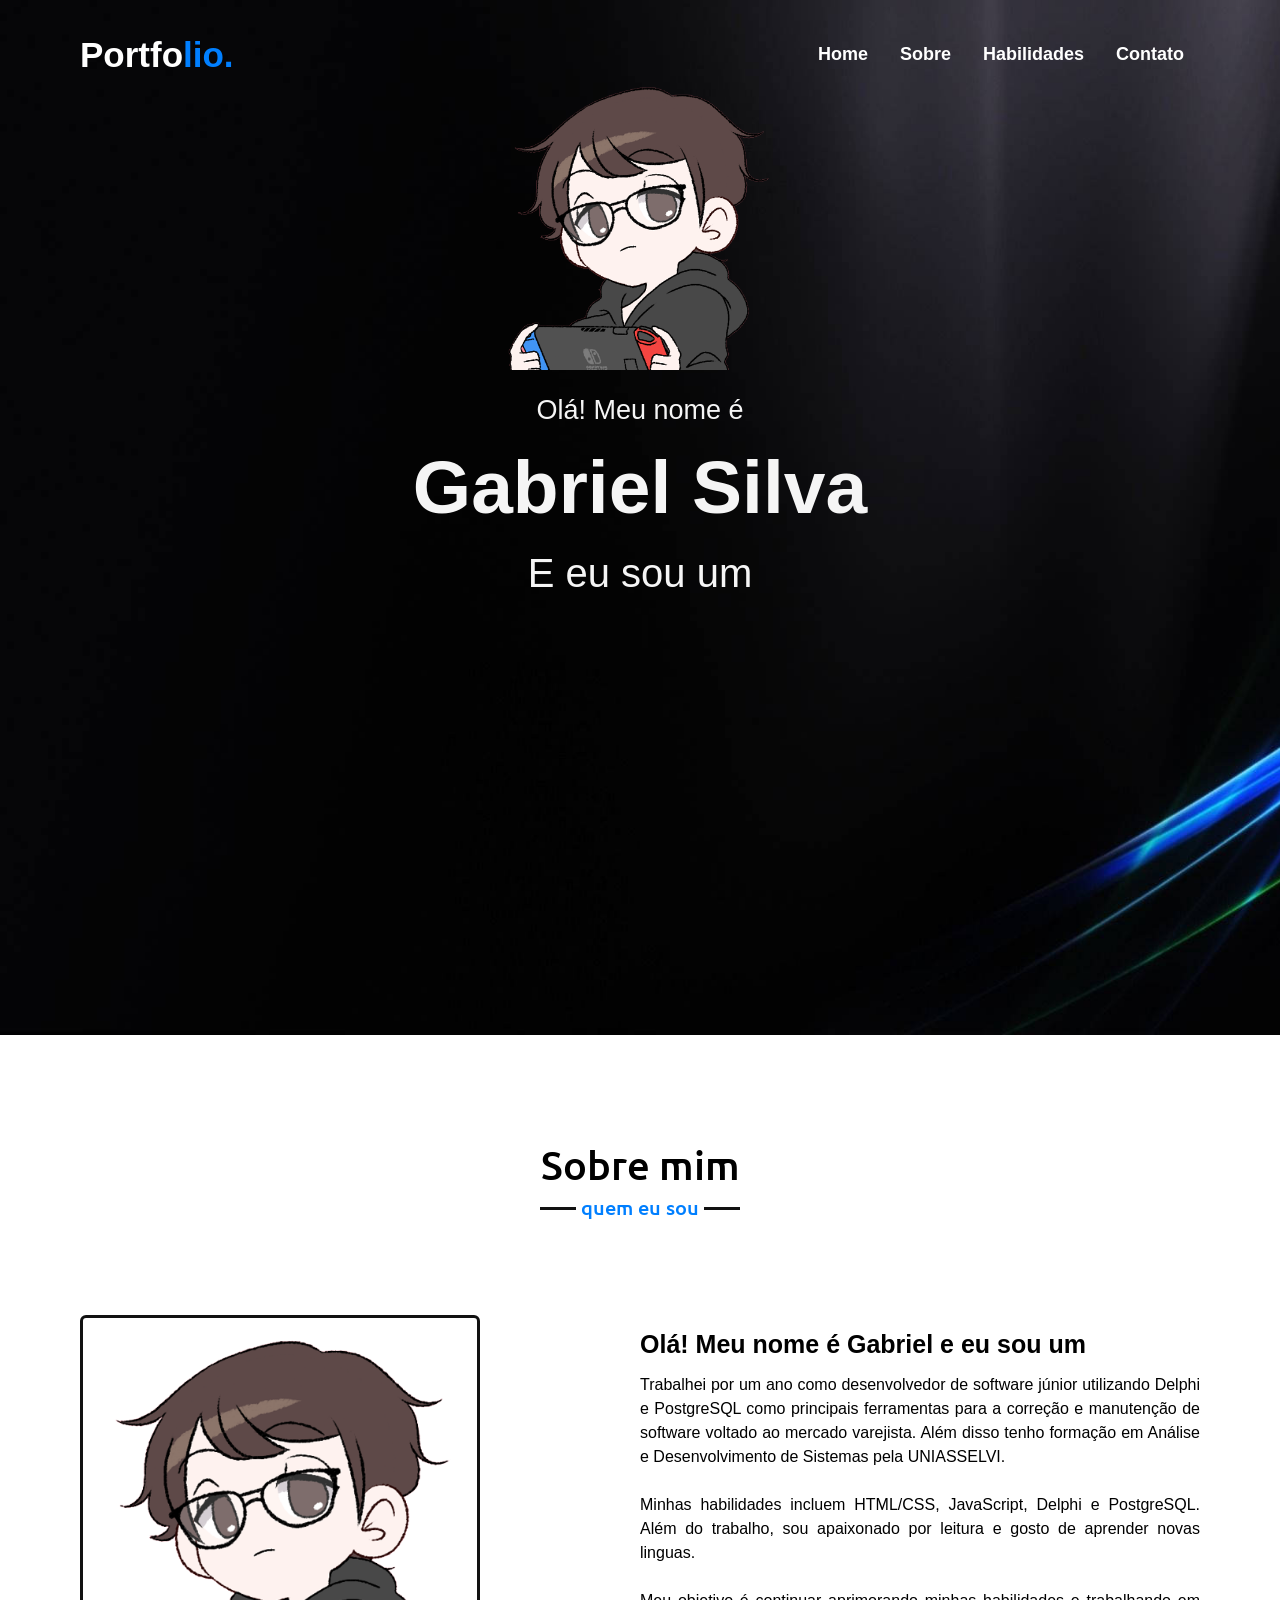
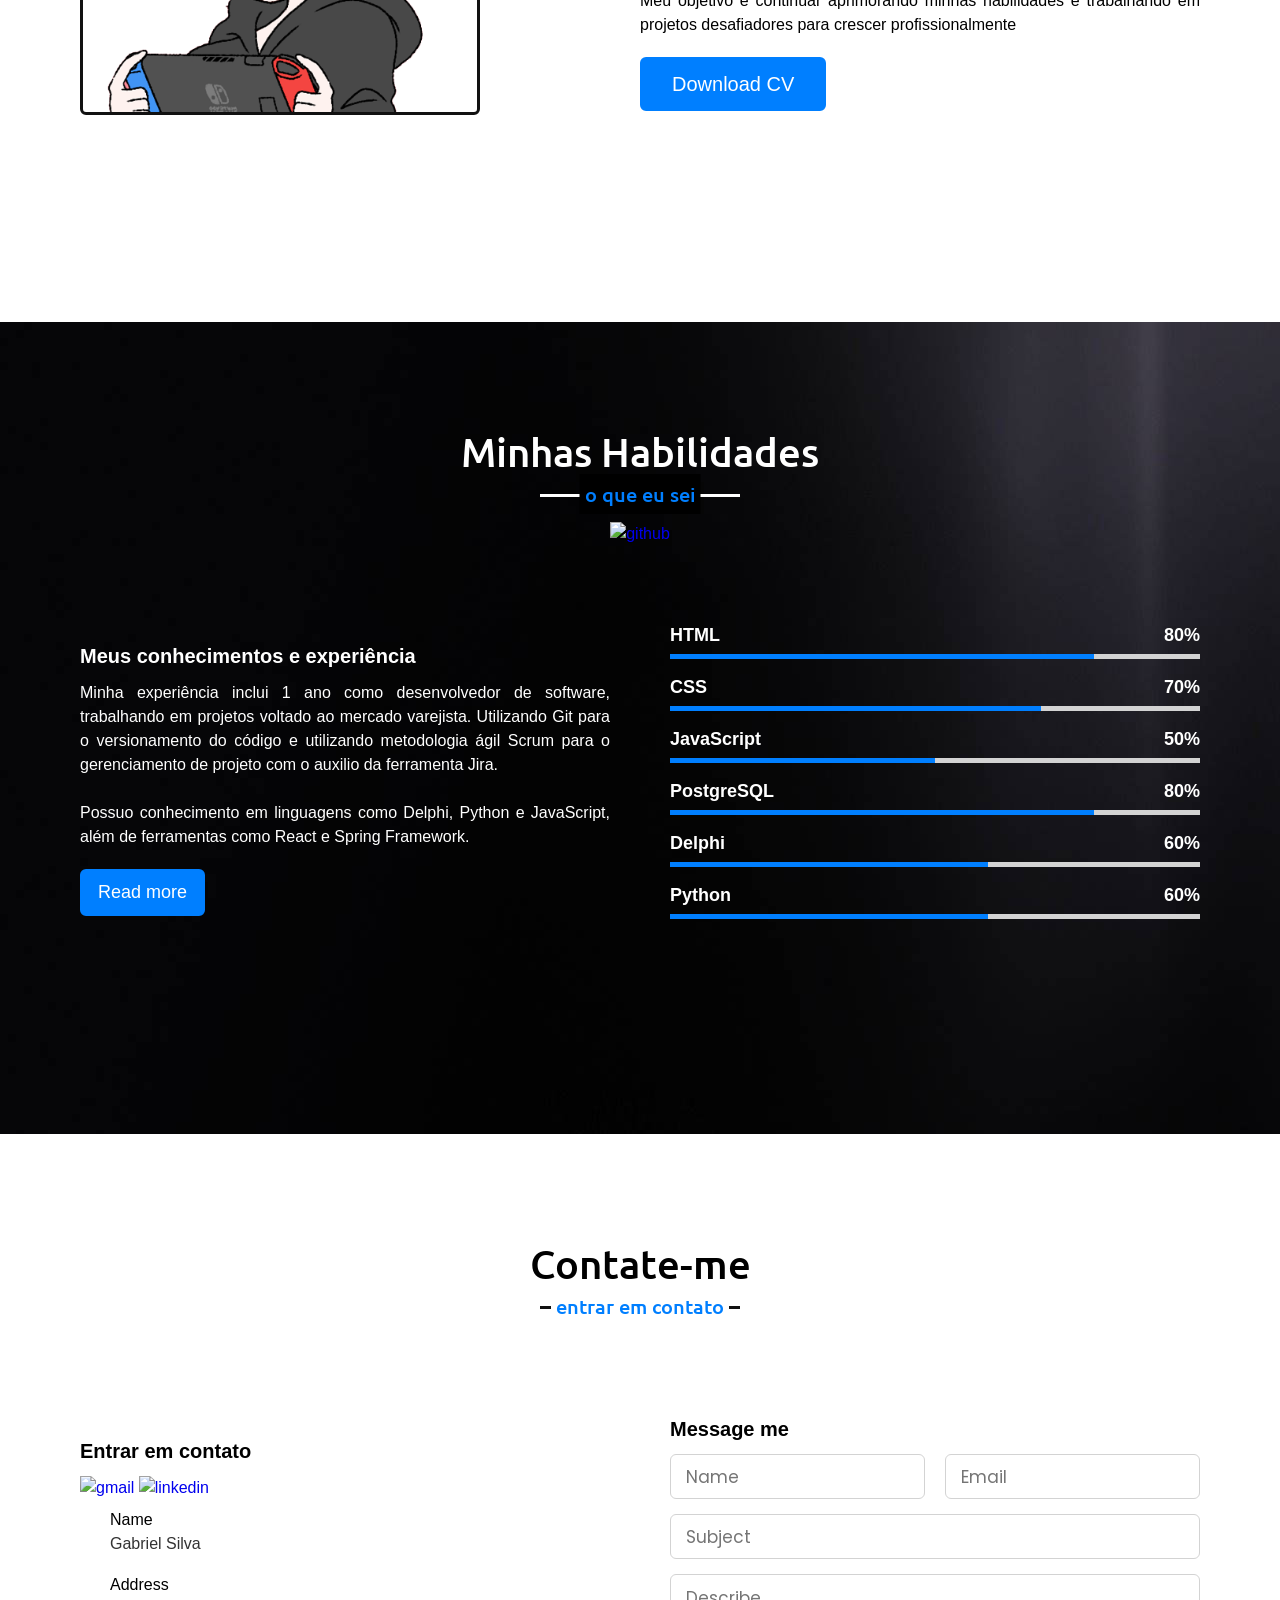
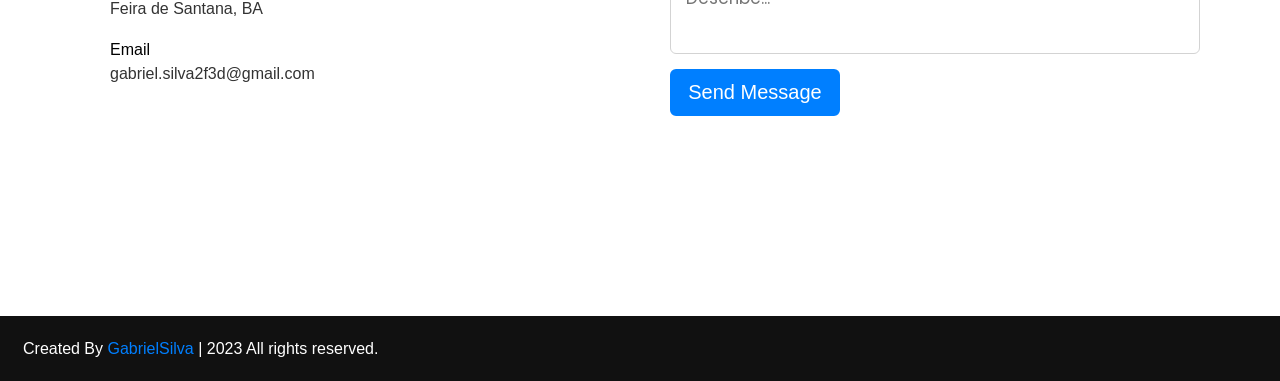
==== index.html @ e0c3a44a "Finishing Portfolio" ====
<!DOCTYPE html>
<html lang="en">
<head>
    <meta charset="UTF-8">
    <meta http-equiv="X-UA-Compatible" content="IE=edge">
    <meta name="viewport" content="width=device-width, initial-scale=1.0">
    <title>Portfolio Website</title>
    <link rel="stylesheet" href="style.css">
    <script src="https://cdnjs.cloudflare.com/ajax/libs/typed.js/2.0.12/typed.min.js"></script>
    <script src="https://kit.fontawesome.com/cf756ca57c.js"></script>
    <script src="https://code.jquery.com/jquery-3.6.3.min.js"></script>
</head>
<body>
    <div class="scroll-up-btn">
        <i class="fas fa-angle-up"></i>
    </div>
    <nav class="navbar">
        <div class="max-width">
            <div class="logo"><a href="#">Portfo<span>lio.</span></a></div>
            <ul class="menu">
                <li><a href="#home" class="menu-btn">Home</a></li>
                <li><a href="#about" class="menu-btn">Sobre</a></li>
                <li><a href="#skills" class="menu-btn">Habilidades</a></li>
                <li><a href="#contact" class="menu-btn">Contato</a></li>
            </ul>
            <div class="menu-btn">
                <i class="fas fa-bars"></i>
            </div>
        </div>
    </nav>
    <!-- Home -->
    <section class="home" id="home">
        <div class="max-width">
            <div class="avatar">
                <img src="img/avatar.png" alt="avatar">
            </div>
            <div class="home-content">
                <div class="text-1">Olá! Meu nome é </div>
                <div class="text-2">Gabriel Silva</div>
                <div class="text-3">E eu sou um <span class="typing"></span></div>
            </div>
        </div>
    </section>

    <!-- About -->
    <section class="about" id="about">
        <div class="max-width">
            <h2 class="title">Sobre mim</h2>
            <div class="about-content">
                <div class="column left">
                <img src="img/avatar.png" alt="avatar"> 
                </div>
                <div class="column right">
                    <div class="text">Olá! Meu nome é Gabriel e eu sou um <span class="typing-2"></span></div>
                    <p>
                        Trabalhei por um ano como desenvolvedor de software júnior 
                        utilizando Delphi e PostgreSQL como principais ferramentas 
                        para a correção e manutenção de software voltado ao mercado 
                        varejista. Além disso tenho formação em Análise e 
                        Desenvolvimento de Sistemas pela UNIASSELVI.
                        <br>
                        <br>
                        Minhas habilidades incluem HTML/CSS, JavaScript, Delphi e PostgreSQL. 
                        Além do trabalho, sou apaixonado por leitura e gosto de aprender 
                        novas linguas.
                        <br>
                        <br>
                        Meu objetivo é continuar aprimorando minhas habilidades e 
                        trabalhando em projetos desafiadores para crescer profissionalmente
                    </p>
                    <a href="files/Gabriel da Silva Santana Curriculo.pdf" target="_blank">Download CV</a>
                </div>
            </div>
        </div>
    </section>

    <!-- skills -->
    <section class="skills" id="skills">
        <div class="max-width">
            <h2 class="title">Minhas Habilidades</h2>
            <div class="github">
                <a href="https://github.com/GabrielSilva2y3d" target="_blank"><img src="https://img.shields.io/badge/GitHub-100000?style=for-the-badge&logo=github&logoColor=white" alt="github"></a>
            </div>
            <div class="skills-content">
                <div class="column left">
                    <div class="text">Meus conhecimentos e experiência</div>
                    <div class="excerpt">
                        <p>
                            Minha experiência inclui 1 ano como desenvolvedor de software, 
                            trabalhando em projetos voltado ao mercado varejista. 
                            Utilizando Git para o versionamento do código e utilizando 
                            metodologia ágil Scrum para o gerenciamento de projeto com 
                            o auxilio da ferramenta Jira.
                        <br>
                        <br>
                            Possuo conhecimento em linguagens como Delphi, 
                            Python e JavaScript, além de ferramentas como React e Spring Framework.
                        </p>
                        <p class="hidden">
                            <br>
                            Formei-me em Análise e Desenvolvimento de Sistemas pela UNIASSELVI e 
                            possuo certificações em Desenvolvimento Web Avançado e Python Avançado. 
                            Além disso, trabalhei em projetos pessoais relacionados a Desenvolvimento Web,
                            como a clonar interface do site Netflix utilizando HTML/CSS e JavaScript e criação
                            de alguns jogos simples como Space Invaders e Tetris também com JS.
                            <br>
                            <br>
                            Minha meta é continuar a me desenvolver em minhas habilidades 
                            técnicas e trabalhar em projetos inovadores que possam impactar 
                            positivamente a sociedade.
                        </p>
                        <a href="#" class="read-more-link">Read more</a>
                    </div>
                </div>
                <div class="column right">
                    <div class="bars">
                        <div class="info">
                            <span>HTML</span>
                            <span>80%</span>
                        </div>
                        <div class="line html"></div>
                    </div>
                    <div class="bars">
                        <div class="info">
                            <span>CSS</span>
                            <span>70%</span>
                        </div>
                        <div class="line css"></div>
                    </div>
                    <div class="bars">
                        <div class="info">
                            <span>JavaScript</span>
                            <span>50%</span>
                        </div>
                        <div class="line js"></div>
                    </div>
                    <div class="bars">
                        <div class="info">
                            <span>PostgreSQL</span>
                            <span>80%</span>
                        </div>
                        <div class="line postgresql"></div>
                    </div>
                    <div class="bars">
                        <div class="info">
                            <span>Delphi</span>
                            <span>60%</span>
                        </div>
                        <div class="line delphi"></div>
                    </div>
                    <div class="bars">
                        <div class="info">
                            <span>Python</span>
                            <span>60%</span>
                        </div>
                        <div class="line python"></div>
                    </div>
                </div>
            </div>
        </div>
    </section>
    <!-- contacts -->
    <section class="contact" id="contact">
        <div class="max-width">
            <h2 class="title">Contate-me</h2>
            <div class="contact-content">
                <div class="column left">
                    <div class="text">Entrar em contato</div>
                    <div> 
                        <a href = "mailto:gabriel.silva2f3d@gmail.com"><img src="https://img.shields.io/badge/-Gmail-%23333?style=for-the-badge&logo=gmail&logoColor=white" alt="gmail" target="_blank"></a>
                        <a href="https://www.linkedin.com/in/gabriel-silva-7187131a4" target="_blank"><img src="https://img.shields.io/badge/-LinkedIn-%230077B5?style=for-the-badge&logo=linkedin&logoColor=white" alt="linkedin" target="_blank"></a> 
                    </div>
                    <div class="icons">
                        <div class="row">
                            <i class="fas fa-user"></i>
                            <div class="info">
                                <div class="head">Name</div>
                                <div class="sub-title">Gabriel Silva</div>
                            </div>
                        </div>
                        <div class="row">
                            <i class="fas fa-map-marker-alt"></i>
                            <div class="info">
                                <div class="head">Address</div>
                                <div class="sub-title">Feira de Santana, BA</div>
                            </div>
                        </div>
                        <div class="row">
                            <i class="fas fa-envelope"></i>
                            <div class="info">
                                <div class="head">Email</div>
                                <div class="sub-title">gabriel.silva2f3d@gmail.com</div>
                            </div>
                        </div>
                    </div>
                </div>    
                <div class="column right">
                    <div class="text">Message me</div>
                    <form action="mailto:gabriel.silva2f3d@gmail.com" method="post" enctype="text/plain">
                        <div class="fields">
                            <div class="field name">
                                <input type="text" id="name" name="name" placeholder="Name" required>
                            </div>
                            <div class="field email">
                                <input type="text" id="email" name="email" placeholder="Email" required>
                            </div>
                        </div>
                        <div class="field">
                            <input type="text" id="subject" name="subject" placeholder="Subject" required>
                        </div>
                        <div class="field textarea">
                            <textarea id="message" name="message" cols="30" rows="10" placeholder="Describe..." required></textarea>
                        </div>
                        <div class="button">
                            <button type="submit">Send Message</button>
                        </div>
                    </form>
                </div>
            </div>
        </div>
    </section>
    <!-- footer -->
    <footer>
        <span>Created By <a href="#">GabrielSilva</a> | <span class="far fa-copyright"></span>2023 All rights reserved.</span>
    </footer>
    <script src="script.js"></script>
</body>
</html>
---- style.css ----
@import url('https://fonts.googleapis.com/css2?family=Poppins:wght@400;500;600;700&family=Ubuntu:wght@400;500;700&display=swap');
* {
    margin: 0;
    padding: 0;
    box-sizing: border-box;
    text-decoration: none;
    font-family: sans-serif;
}
body::-webkit-scrollbar {
    width: 0.25em;
    background-color: black;
}

.max-width {
    max-width: 1300px;
    padding: 0 80px;
    margin: auto;
}

html{
    scroll-behavior: smooth;
}

/* Navbar styling*/
.navbar {
   position: fixed;
   width: 100%;
   z-index: 999;
   padding: 30px 0;
   font-family: 'Ubuntu', sans-serif;
   transition: all 0.3s ease;
}
.navbar.sticky {
    padding: 15px 0;
    background: #111;
}
.navbar .max-width {
    display: flex;
    align-items: center;
    justify-content: space-between;
}
.navbar .menu {
    list-style-type: none; 
    margin: 0;
    padding: 0; 
    overflow: hidden; 
}
.navbar .logo a{
    font-size: 35px;
    font-weight: 600;
    color: white; 
}
.navbar .logo span {
    color: #007FFF;
    font-weight: 700;
}
.navbar li {
    float: left; 
}
.navbar .menu li a {
    display: block;
    color: white; 
    font-size: 18px;
    font-weight: 600;
    padding: 14px 16px;
    transition: color 0.3s ease;
}
.navbar .max-width li a:hover {
   color: #007FFF;
}

/* Menu btn styling */
.menu-btn {
    color: white;
    font-size: 21px;
    cursor: pointer;
    display: none;
}
.scroll-up-btn{
    position: fixed;
    height: 45px;
    width: 47px;
    background: #007FFF;
    right: 30px;
    bottom: 10px;
    text-align: center;
    line-height: 45px;
    color: #fff;
    z-index: 9999;
    font-size: 30px;
    border-radius: 6px;
    cursor: pointer;
    opacity: 0;
    pointer-events: none;
    transition: all 0.3s ease;
}
.scroll-up-btn.show{
    bottom: 30px;
    opacity: 1;
    pointer-events: auto;
}

/* general styling */
section {
    padding: 100px 0;
    line-height: 1.5;
}
section .column {
    padding: 100px 0;
}
section .title {
    position: relative;
    text-align: center;
    font-size: 40px;
    font-weight: 500;
    padding-bottom: 20px;
    font-family: 'Ubuntu', sans-serif;
}
section .title::before{
    content: "";
    position: absolute;
    bottom: 5px;
    left: 50%;
    width: 200px;
    height: 3px;
    background: #111;
    transform: translateX(-50%);
}
section .title::after{
    position: absolute;
    bottom: -12px;
    left: 50%;
    font-size: 20px;
    color: #007FFF;
    padding: 5px;
    background: #fff;
    transform: translateX(-50%);
}
.about, .skills, .contact, footer {
    font-family: 'Poppins', sans-serif;
}
.about .about-content,
.skills .skills-content,
.contact .contact-content {
    display: flex;
    flex-wrap: wrap;
    align-items: center;
    justify-content: space-between;
}

/* Home styling */
.home {
    background: url("img/background.jpg"); 
    background-size: cover;
    height: 115vh;
    padding: 50px; 
    text-align: center; 
    color: #f5f5f5
}
.home .avatar {
    display: flex;
    justify-content: center;
    height: 300px;
    margin: 20px;
}
.home .home-content .text-1 {
    font-size: 27px; 
}
.home .home-content .text-2 {
    font-size: 75px;
    font-weight: 600;
    margin-left: -3 ;
} 
.home .home-content .text-3 {
    font-size: 40px; 
    line-height: 1.5;
    color: #f5f5f5
}
.home .home-content .text-3 span {
    color: #007FFF;
    font-weight: 600;
}
.home .home-content a{
    display: inline-block;
    background: #007FFF;
    font-size: 25px;
    color: white;
    padding: 12px 36px;
    margin-top: 20px;
    border-radius: 6px;
    border: 2px solid #007FFF;
    transition: all 0.3s ease;
}
.home .home-content a:hover{
    background: none;
    color: #007FFF;
}

/* About styling */
.about .title::after{
    content: "quem eu sou";
}
.about .about-content .left {
    width: 45%;
}
.about .about-content .left img{
    height: 400px;
    width: 400px;
    object-fit: cover;
    border: #111 solid;
    border-radius: 6px;
}
.about .about-content .right {
    width: 55%;
}
.about .about-content .column {
    width: 50%;
}
.about .about-content .right .text {
    font-size: 25px;
    font-weight: 600;
    margin-bottom: 10px;
}
.about .about-content .right .text span {
    color: #007FFF;
}
.about .about-content .right p {
    text-align: justify;
}
.about .about-content .right a {
    display: inline-block;
    background: #007FFF;
    font-size: 20px;
    font-weight: 500;
    color: white;
    padding: 10px 30px;
    margin-top: 20px;
    border-radius: 6px;
    border: 2px solid #007FFF;
    transition: all 0.3s ease;
}
.about .about-content .right a:hover{
    color: #007FFF;
    background: none;
}

/* Skills Styling */
.skills{
    background: url("img/background.jpg"); 
    color: white;
}
.skills .title::before{
    background: #fff;
}
.skills .title::after{
    content: "o que eu sei";
    background: black;
}
.skills .github{
    display: flex;
    margin-top: 20px;
    padding: 0;
    width: 100%;
    height: 0;
    justify-content: center;
}
.skills .skills-content .column {
    width: calc(50% - 30px);
}
.skills .skills-content .left .excerpt .hidden {
    display: none;
}
.skills .skills-content .left .text {
    font-size: 20px;
    font-weight: 600;
    margin-bottom: 10px;
}
.skills .skills-content .left p {
    text-align: justify;
}
.skills .skills-content .left a {
    display: inline-block;
    background: #007FFF;
    font-size: 18px;
    font-weight: 500;
    color: white;
    padding: 8px 16px;
    margin-top: 20px;
    border-radius: 6px;
    border: 2px solid #007FFF;
    transition: all 0.3s ease;
}
.skills .skills-content .left a:hover{
    color: #007FFF;
    background: none;
}
.skills .skills-content .right .bars {
    margin-bottom: 15px;
}
.skills .skills-content .right .info {
    display: flex;
    margin-bottom: 5px;
    align-items: center;
    justify-content: space-between;
}
.skills .skills-content .right span {
    font-weight: 600;
    font-size: 18px;
}
.skills .skills-content .right .line {
    height: 5px;
    width: 100%;
    background: lightgray;
    position: relative;
}
.skills .skills-content .right .line::before {
    content: "";
    position: absolute;
    height: 100%;
    width: 80%;
    left: 0;
    top: 0;
    background: #007FFF;
}
.skills .skills-content .right .html::before {
    width: 80%;
}
.skills .skills-content .right .css::before {
    width: 70%;
}
.skills .skills-content .right .js::before {
    width: 50%;
}
.skills .skills-content .right .postgresql::before {
    width: 80%;
}
.skills .skills-content .right .delphi::before {
    width: 60%;
}
.skills .skills-content .right .python::before {
    width: 60%;
}

/* Contact Styling */
.contact .title::after{
    content: "entrar em contato";
}
.contact .contact-content .column{
    width: calc(50% - 30px);
}
.contact .contact-content .text{
    font-size: 20px;
    font-weight: 600;
    margin-bottom: 10px;
}
.contact .contact-content .left p{
    text-align: justify;
    margin-bottom: 15px;
}
.contact .contact-content .left .icon {
    margin: 10px 0;
}
.contact .contact-content .row{
    display: flex;
    height: 65px;
    align-items: center;
}
.contact .contact-content .row .info{
    margin-left: 30px;
}
.contact .contact-content .row i{
    font-size: 25px;
    color: #007FFF;
}
.contact .contact-content .info .head{
    font-weight: 500;
}
.contact .contact-content .info .sub-title{
    color: #333;
}
.contact .right form .fields{
    display: flex;
}
.contact .right form .field,
.contact .right form .fields .field{
    height: 45px;
    width: 100%;
    margin-bottom: 15px;
}
.contact .right form .textarea{
    height: 80px;
    width: 100%;
}
.contact .right form .name{
    margin-right: 10px;
}
.contact .right form .email{
    margin-left: 10px;
}
.contact .right form .field input,
.contact .right form .textarea textarea{
    height: 100%;
    width: 100%;
    border: 1px solid lightgrey;
    border-radius: 6px;
    outline: none;
    padding: 0 15px;
    font-size: 17px;
    font-family: 'Poppins', sans-serif;
}
.contact .right form .textarea textarea{
    resize: none;
    padding-top: 10px;
}
.contact .right form .button {
    height: 47px;
    width: 170px;
}
.contact .right form .button button {
    width: 100%;
    height: 100%;
    border: 2px solid #007FFF;
    background:#007FFF;
    color: #fff;
    font-size: 20px;
    font-weight: 500;
    border-radius: 6px;
    cursor: pointer;
    transition: all 0.3s ease;
}
.contact .right form .button button:hover{
    background: none;
    color: #007FFF;
}

/* footer styling */
footer{
    background: #111;
    padding: 20px 23px;
    color: #fff;
}
footer span a {
    color: #007FFF;
    text-decoration: none;
}
footer span a:hover{
    text-decoration: underline;
}

/* Responsive media query */
@media (max-width: 1300px) {
    .home {
        margin-left: 0px;
    }
}
@media (max-width: 1104px) {
    .about .about-content .left img {
        height: 350px;
        width: 350px;
    }
}
@media (max-width: 991px) {
    .max-width{
        padding: 0 50px;
    }
}
@media (max-width: 947px) {
    .menu-btn {
        display: block;
        z-index: 999;
    }
    .menu-btn i.active::before{
        content: "\f00d";
    }
    .navbar .menu {
        position: fixed;
        height: 100vh;
        width: 100%;
        left: -100%;
        top: 0;
        background: #111;
        text-align: center;
        padding-top: 80px;
        transition: all 0.3s ease;
    }
    .navbar .menu.active {
        left: 0;
    }
    .navbar .menu li{
        float: initial;
        display: block;
    }
    .navbar .menu li a{
        display: inline-block;
        margin: 20px 0;
        font-size: 25px; 
    }
    .home .home-content .text-2 {
        font-size: 70px;
    } 
    .home .home-content .text-3 {
        font-size: 35px; 
    }
    .home .home-content a{
        font-size: 23px;
        padding: 10px 30px;
    }
    .max-width {
        max-width: 800px;
    }
    .about .about-content .column {
        padding: 25px;
        width: 100%;
    }
    .about .about-content .left {
        display: flex;
        justify-content: center;
        margin: 0 auto ;
    }
    .about .about-content .right {
        flex: 100%;
    }
    .skills .skills-content .column,
    .contact .contact-content .column{
        padding: 25px;
        width: 100%;
    }
}
@media (max-width: 690px) {
    .max-width {
        padding: 0 23px;
    }
    .home .home-content .text-2 {
        font-size: 60px;
    } 
    .home .home-content .text-3 {
        font-size: 32px; 
    }
    .home .home-content a{
        font-size: 20px;
    }
    .skills .skills-content .column{
        width: 100%;
    }
}
@media (max-width: 500px) {
    .home .home-content .text-2 {
        font-size: 50px;
    } 
    .home .home-content .text-3 {
        font-size: 27px; 
    }
}
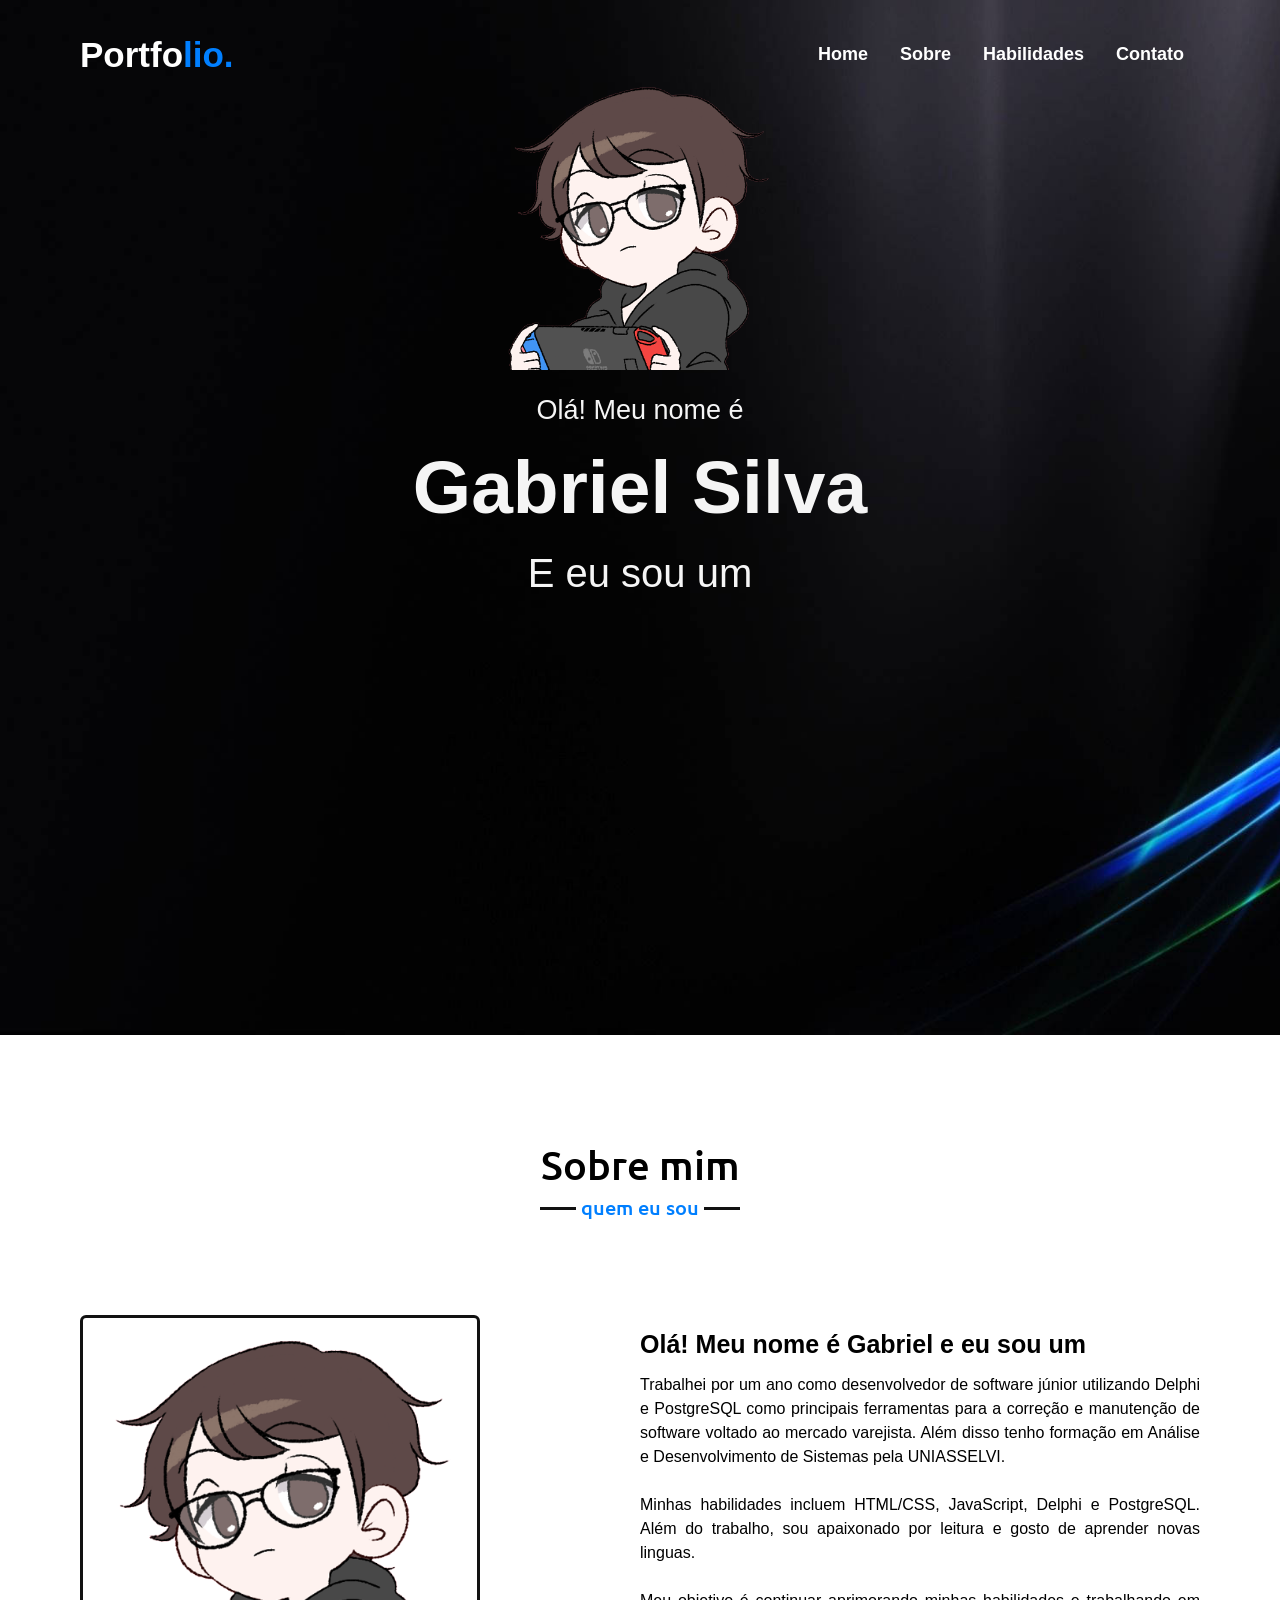
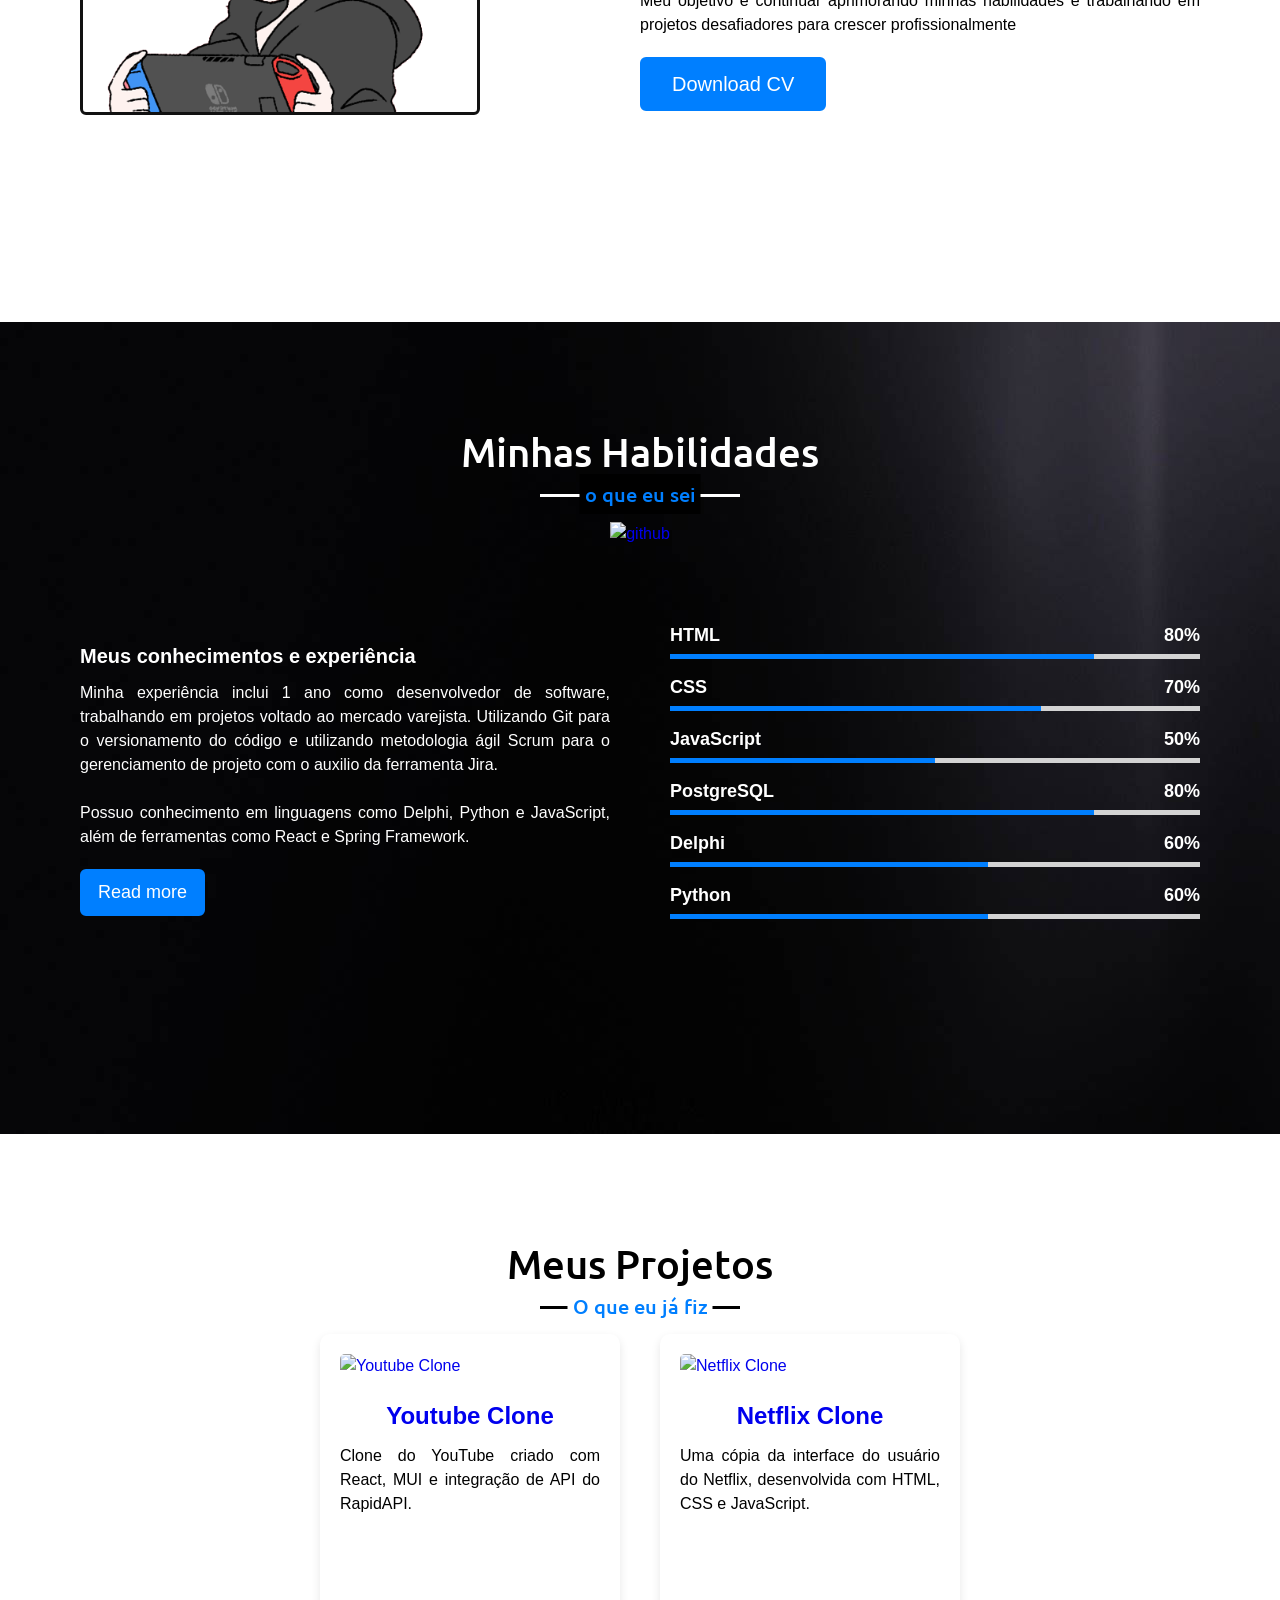
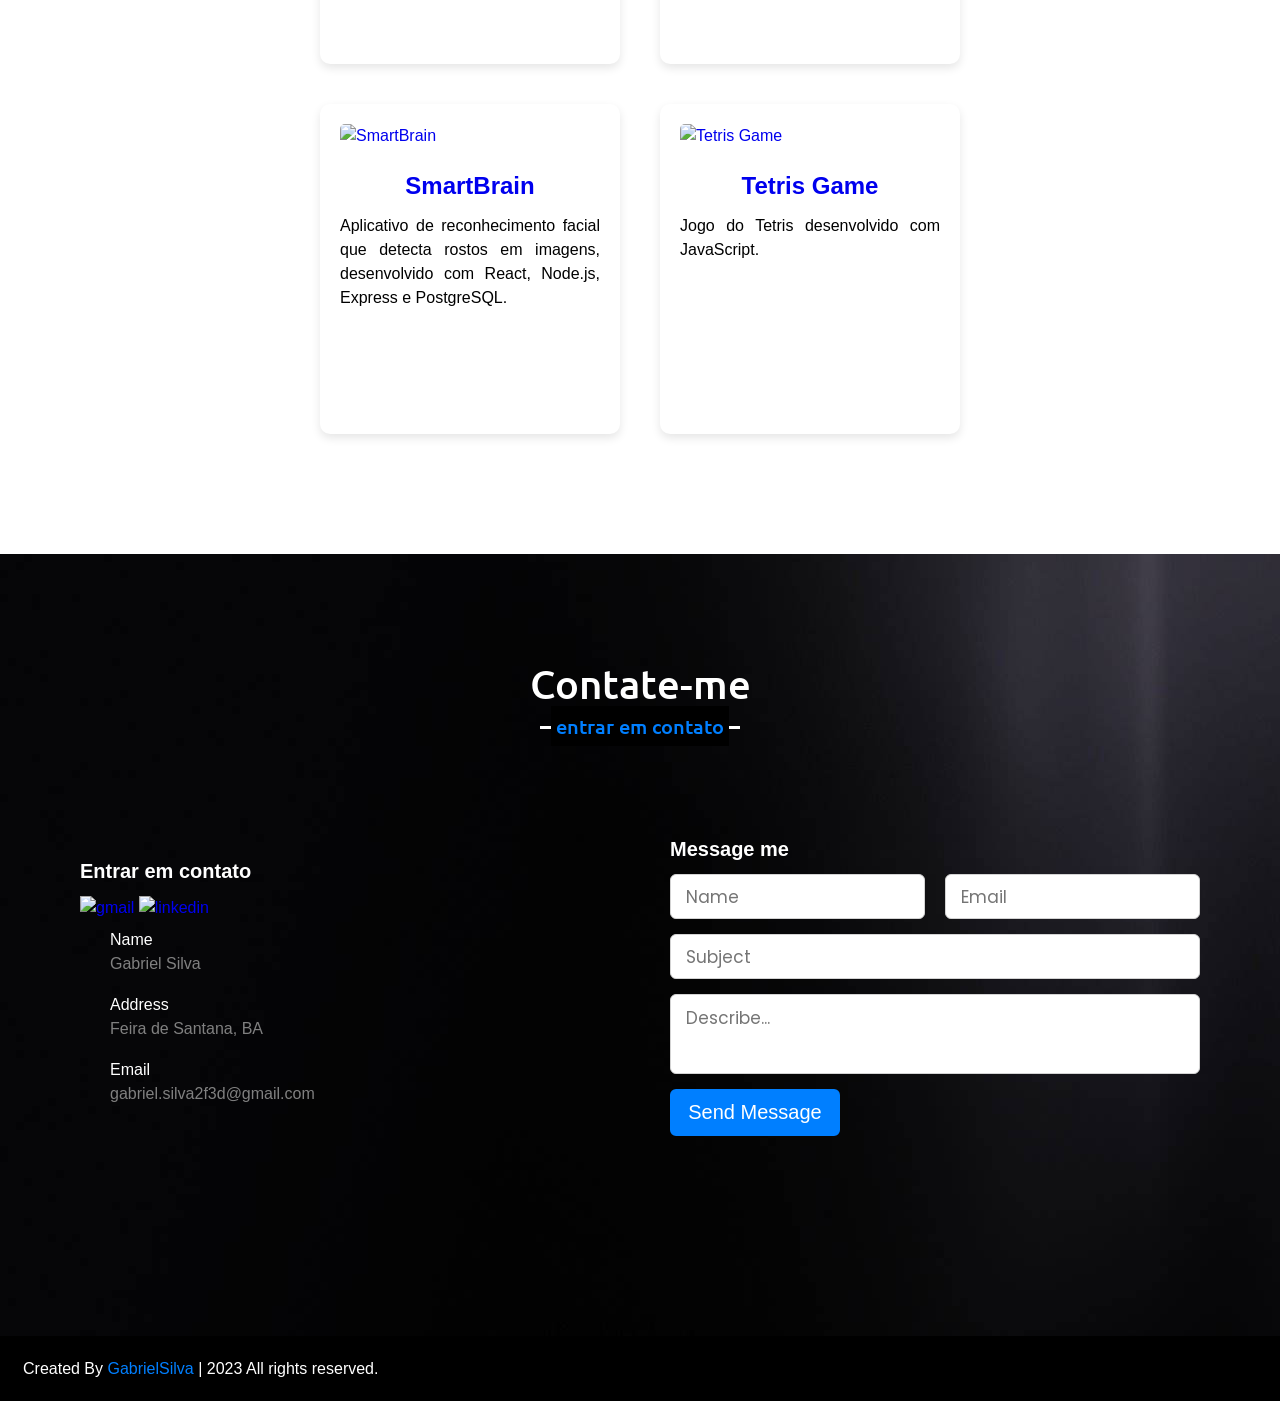
==== commit 310ad71e: "Creating the projects section" ====
--- a/index.html
+++ b/index.html
@@ -159,6 +159,83 @@
             </div>
         </div>
     </section>
+
+    <!-- projects -->
+    <section class="projects" id="projects">
+        <div class="max-width">
+          <h2 class="title">Meus Projetos</h2>
+          <div class="project-contents">
+            <div class="project-box">
+              <div class="project">
+                <a href="https://rainbow-figolla-f695cf.netlify.app/" target="_blank">
+                  <img src="https://i.imgur.com/HugFNE0.png" alt="Youtube Clone" />
+                </a>
+                <div class="project-details">
+                  <h3>
+                    <a href="https://rainbow-figolla-f695cf.netlify.app/" target="_blank">
+                      Youtube Clone
+                    </a>
+                  </h3>
+                  <p>
+                    Clone do YouTube criado com React, MUI e integração de API do RapidAPI.
+                  </p>
+                </div>
+              </div>
+            </div>
+            <div class="project-box">
+              <div class="project">
+                <a href="https://github.com/GabrielSilva2y3d/Netflix-Clone" target="_blank">
+                  <img src="https://i.imgur.com/vWtOb8f.png" alt="Netflix Clone" />
+                </a>
+                <div class="project-details">
+                  <h3>
+                    <a href="https://github.com/GabrielSilva2y3d/Netflix-Clone" target="_blank">
+                      Netflix Clone
+                    </a>
+                  </h3>
+                  <p>
+                    Uma cópia da interface do usuário do Netflix, desenvolvida com HTML, CSS e JavaScript.
+                  </p>
+                </div>
+              </div>
+            </div>
+            <div class="project-box">
+              <div class="project">
+                <a href="https://github.com/GabrielSilva2y3d/smartbrain" target="_blank">
+                  <img src="https://i.imgur.com/yPyT1EW.png" alt="SmartBrain" />
+                </a>
+                <div class="project-details">
+                  <h3>
+                    <a href="https://github.com/GabrielSilva2y3d/smartbrain" target="_blank">
+                      SmartBrain
+                    </a>
+                  </h3>
+                  <p>
+                    Aplicativo de reconhecimento facial que detecta rostos em imagens, desenvolvido com React, Node.js, Express e PostgreSQL.
+                  </p>
+                </div>
+              </div>
+            </div>
+            <div class="project-box">
+              <div class="project">
+                <a href="https://github.com/GabrielSilva2y3d/Tetris-Game" target="_blank">
+                  <img src="https://i.imgur.com/ktz2m7d.png" alt="Tetris Game" />
+                </a>
+                <div class="project-details">
+                  <h3>
+                    <a href="https://github.com/GabrielSilva2y3d/Tetris-Game" target="_blank">
+                      Tetris Game
+                    </a>
+                  </h3>
+                  <p>Jogo do Tetris desenvolvido com JavaScript.</p>
+                </div>
+              </div>
+            </div>
+          </div>
+        </div>
+      </section>        
+      
+    
     <!-- contacts -->
     <section class="contact" id="contact">
         <div class="max-width">
--- a/style.css
+++ b/style.css
@@ -136,12 +136,13 @@
     background: #fff;
     transform: translateX(-50%);
 }
-.about, .skills, .contact, footer {
+.about, .skills, .contact, .projects, footer {
     font-family: 'Poppins', sans-serif;
 }
 .about .about-content,
 .skills .skills-content,
-.contact .contact-content {
+.contact .contact-content,
+.projects .project-contents {
     display: flex;
     flex-wrap: wrap;
     align-items: center;
@@ -341,9 +342,65 @@
     width: 60%;
 }
 
+
+.projects .title::before{
+    background: #000;
+}
+.projects .title::after{
+    content: "O que eu já fiz";
+} 
+.projects .project-contents{
+    max-width: 1300px;
+    padding: 0 80px;
+    margin: auto;
+    display: flex;
+    flex-wrap: wrap;
+    justify-content: center;
+}
+.projects .project-box {
+    width: 300px;
+    height: 330px;
+    margin: 20px ;
+    padding: 20px;
+    background-color: #fff;
+    box-shadow: 0px 4px 10px rgba(0, 0, 0, 0.1);
+    border-radius: 10px;
+    transition: all 0.3s ease-in-out;
+}
+.projects .project-box:hover {
+    transform: translateY(-10px);
+    box-shadow: 0px 4px 20px rgba(0, 0, 0, 0.2);
+}
+.projects .project-box img {
+    display: block;
+    width: 270px;
+    height: auto;
+    border-radius: 5px;
+    margin-bottom: 20px;
+}
+.projects .project-box h3 {
+    font-size: 24px;
+    font-weight: 600;
+    text-align: center;
+    margin-bottom: 10px;
+}
+.projects .project-box p {
+    font-size: 16px;
+    text-align: justify;
+}
+   
+
 /* Contact Styling */
+.contact{
+    background: url("img/background.jpg"); 
+    color: white;
+}
+.contact .title::before{
+    background: #fff;
+}
 .contact .title::after{
     content: "entrar em contato";
+    background: black;
 }
 .contact .contact-content .column{
     width: calc(50% - 30px);
@@ -376,7 +433,7 @@
     font-weight: 500;
 }
 .contact .contact-content .info .sub-title{
-    color: #333;
+    color: gray;
 }
 .contact .right form .fields{
     display: flex;
@@ -410,7 +467,7 @@
 }
 .contact .right form .textarea textarea{
     resize: none;
-    padding-top: 10px;
+    padding-top: 10px;  
 }
 .contact .right form .button {
     height: 47px;
@@ -435,7 +492,7 @@
 
 /* footer styling */
 footer{
-    background: #111;
+    background: black;
     padding: 20px 23px;
     color: #fff;
 }
@@ -525,6 +582,15 @@
         padding: 25px;
         width: 100%;
     }
+    .contact .title::after{
+        font-size: 18px;
+    }
+    .projects .project-box{
+        width: 250px;
+    }
+    .projects .project-box img{
+        width: 220px;
+    }
 }
 @media (max-width: 690px) {
     .max-width {
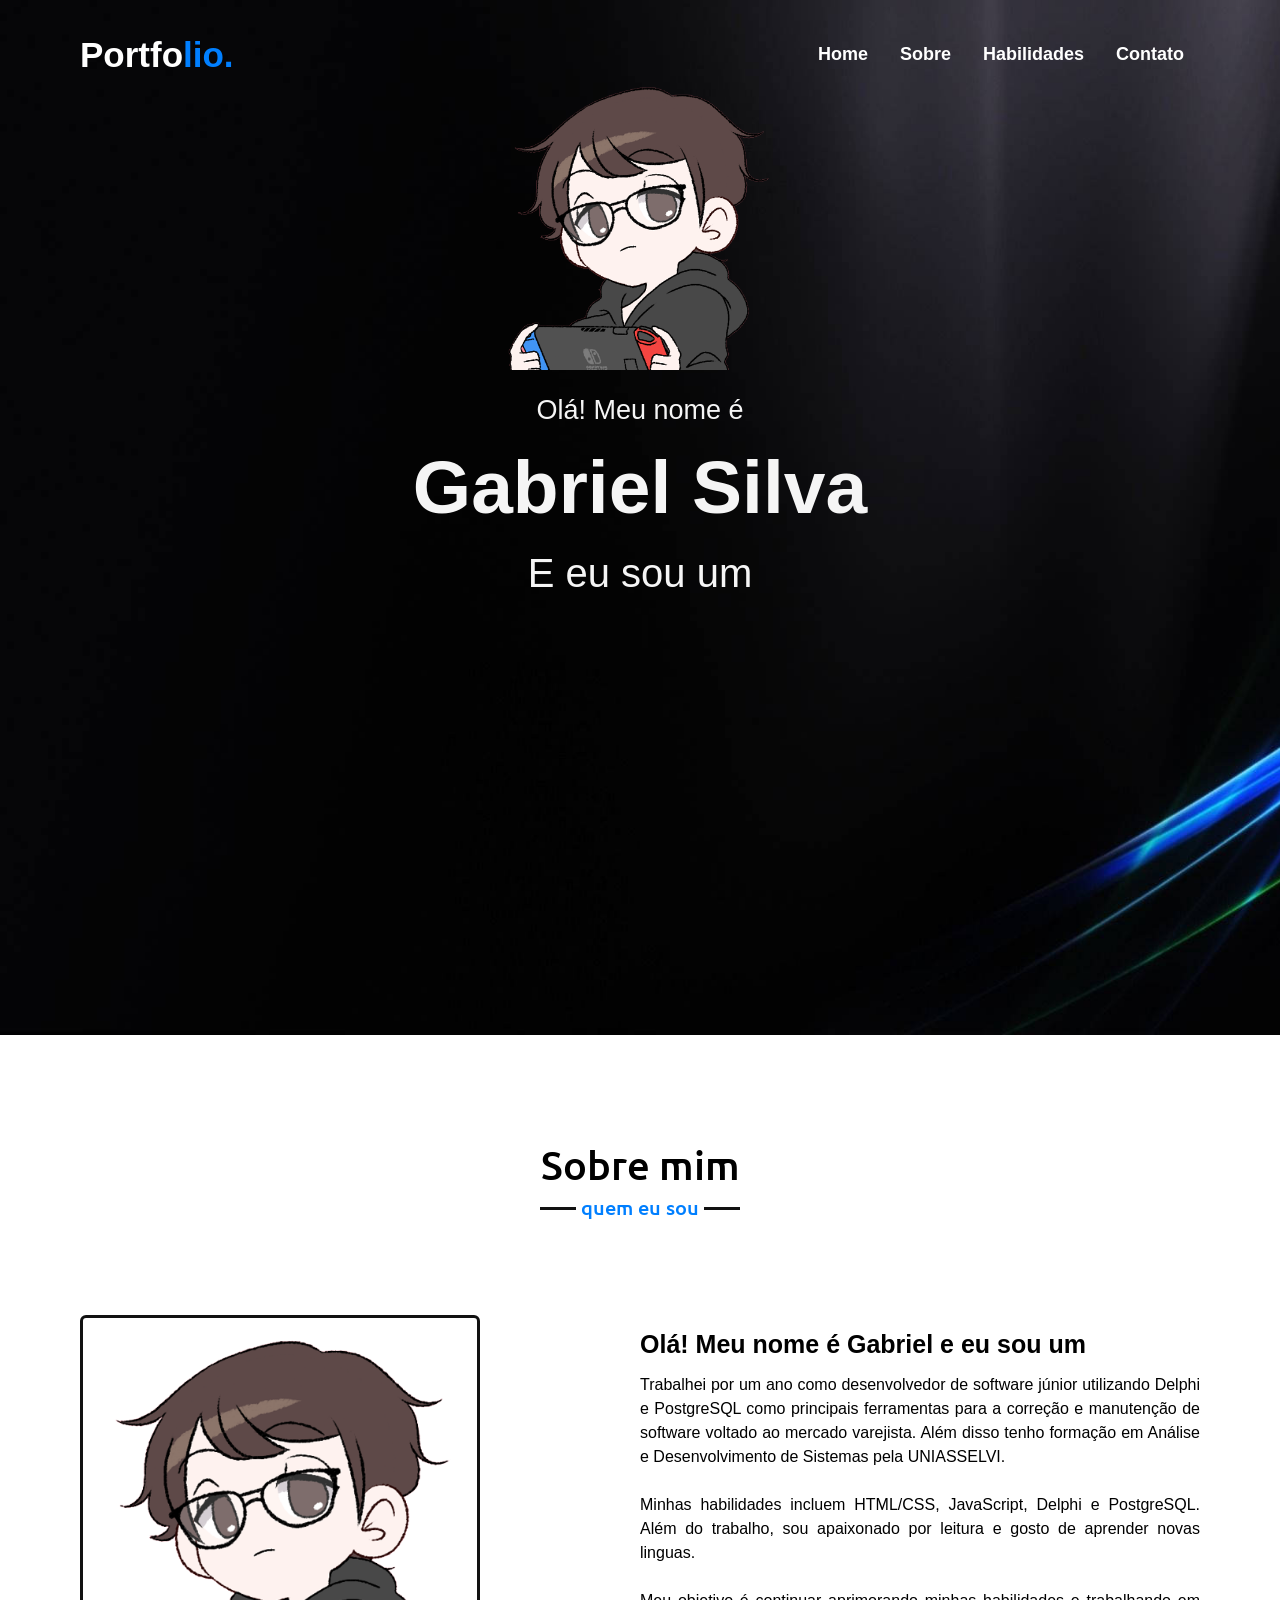
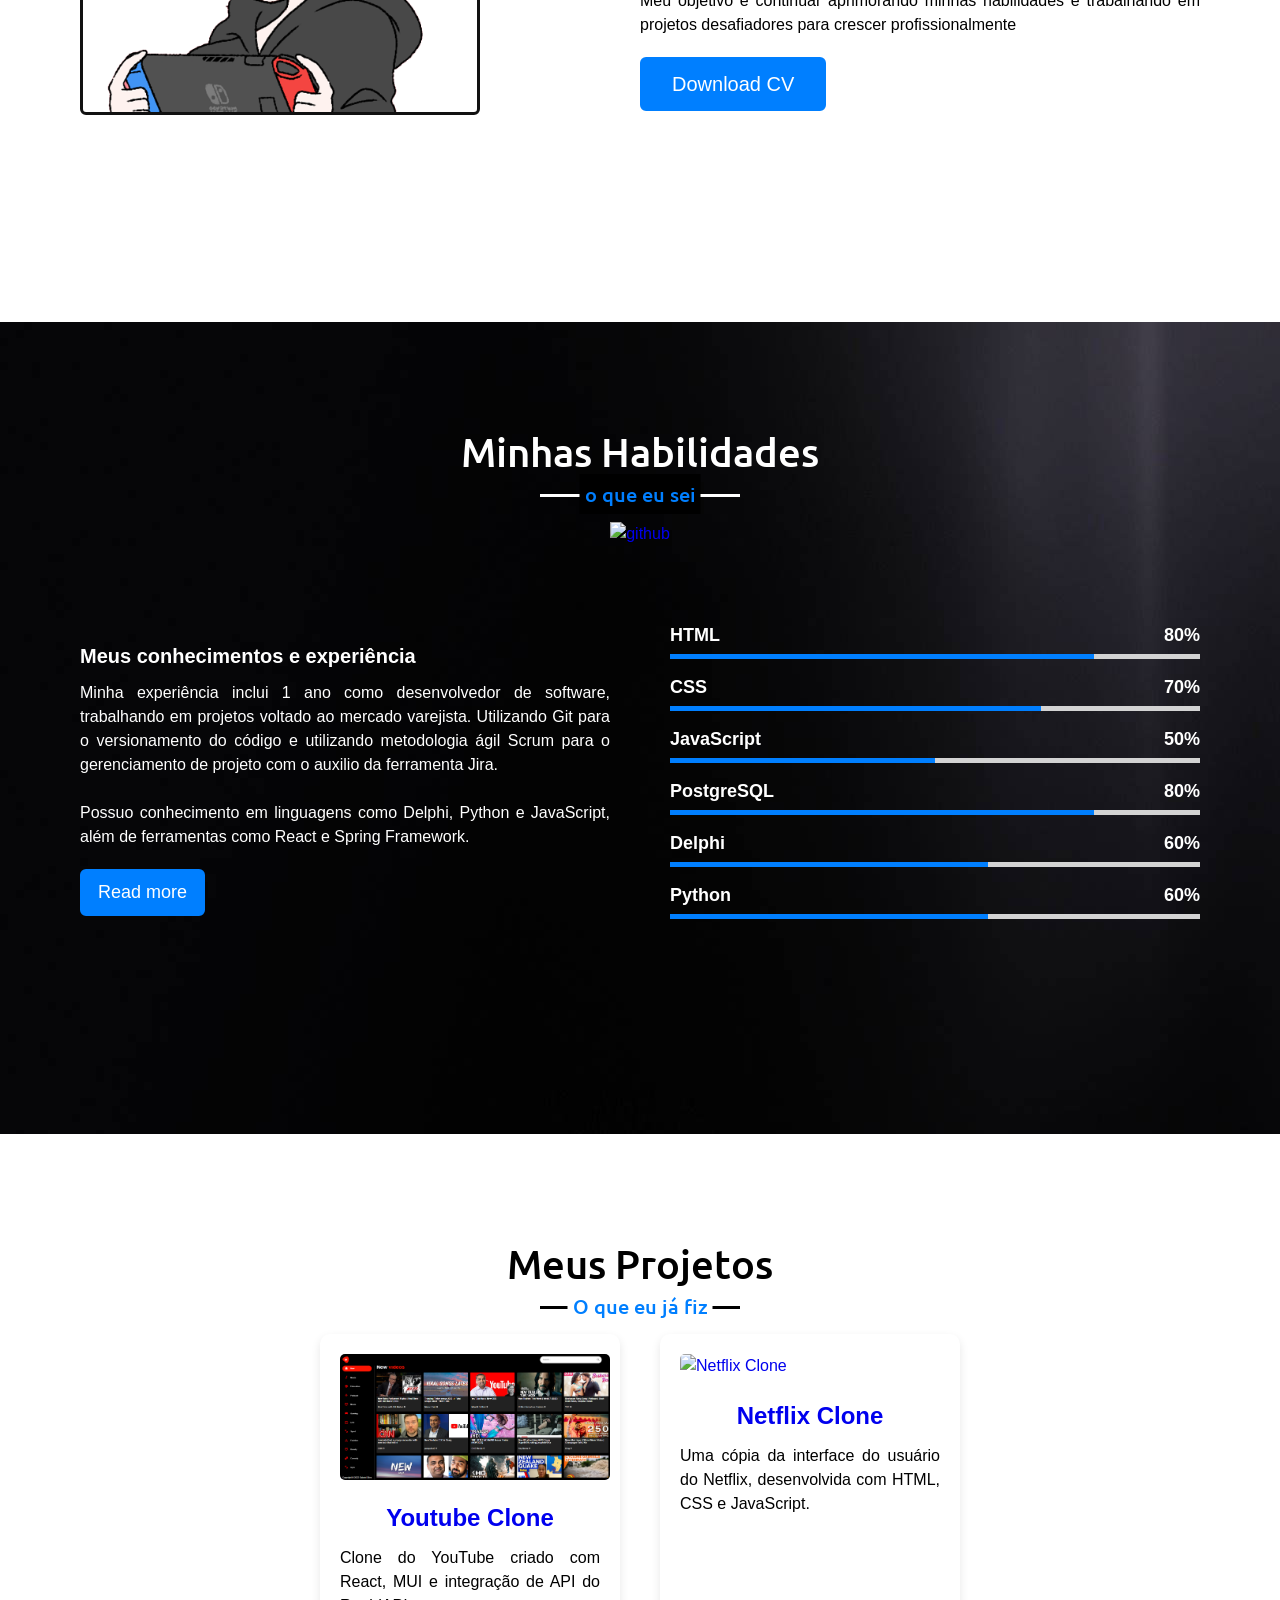
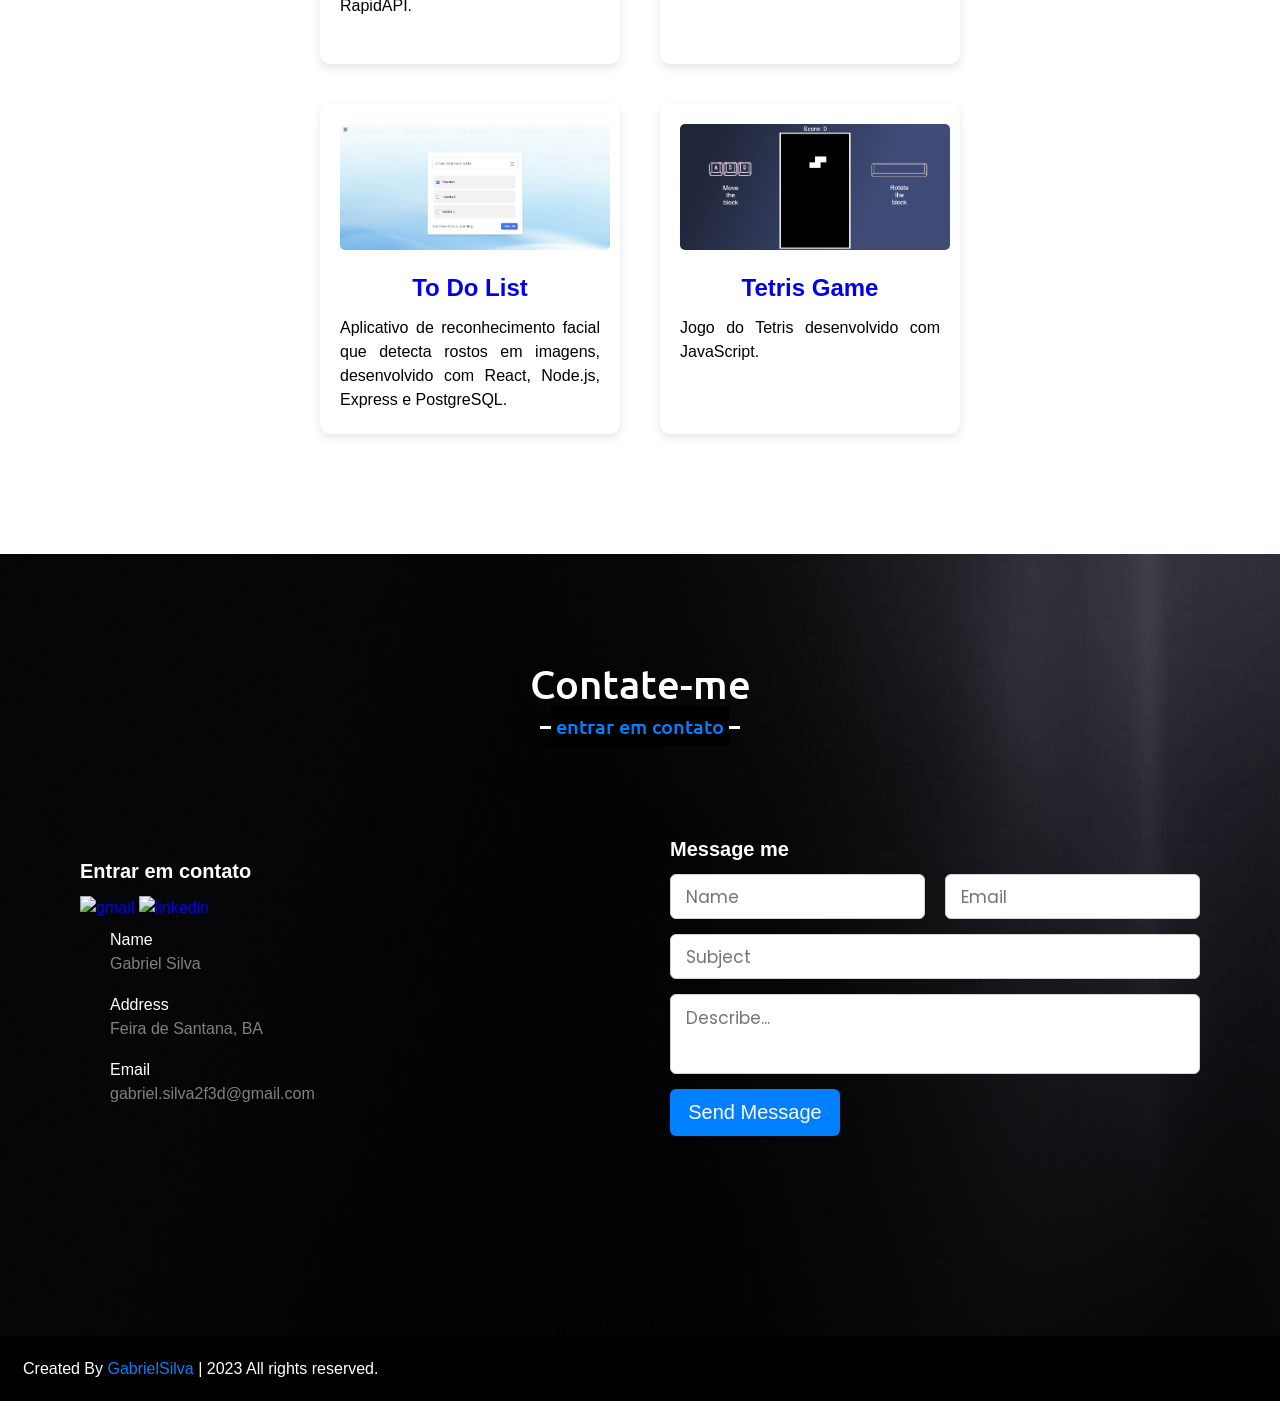
==== commit b41afaee: "adicionando alguns projetos e imagens" ====
--- a/index.html
+++ b/index.html
@@ -168,7 +168,7 @@
             <div class="project-box">
               <div class="project">
                 <a href="https://rainbow-figolla-f695cf.netlify.app/" target="_blank">
-                  <img src="https://i.imgur.com/HugFNE0.png" alt="Youtube Clone" />
+                  <img src="img/Youtube Clone.png" alt="Youtube Clone" />
                 </a>
                 <div class="project-details">
                   <h3>
@@ -185,7 +185,7 @@
             <div class="project-box">
               <div class="project">
                 <a href="https://github.com/GabrielSilva2y3d/Netflix-Clone" target="_blank">
-                  <img src="https://i.imgur.com/vWtOb8f.png" alt="Netflix Clone" />
+                  <img src="" alt="Netflix Clone" />
                 </a>
                 <div class="project-details">
                   <h3>
@@ -201,13 +201,13 @@
             </div>
             <div class="project-box">
               <div class="project">
-                <a href="https://github.com/GabrielSilva2y3d/smartbrain" target="_blank">
-                  <img src="https://i.imgur.com/yPyT1EW.png" alt="SmartBrain" />
+                <a href="https://gabrielsilva2y3d.github.io/To-Do-List/" target="_blank">
+                  <img src="img/to do list.png" alt="To do List" />
                 </a>
                 <div class="project-details">
                   <h3>
-                    <a href="https://github.com/GabrielSilva2y3d/smartbrain" target="_blank">
-                      SmartBrain
+                    <a href="https://gabrielsilva2y3d.github.io/To-Do-List/" target="_blank">
+                      To Do List
                     </a>
                   </h3>
                   <p>
@@ -218,12 +218,12 @@
             </div>
             <div class="project-box">
               <div class="project">
-                <a href="https://github.com/GabrielSilva2y3d/Tetris-Game" target="_blank">
-                  <img src="https://i.imgur.com/ktz2m7d.png" alt="Tetris Game" />
+                <a href="https://gabrielsilva2y3d.github.io/tetris-game/" target="_blank">
+                  <img src="img/tetris game.png" alt="Tetris Game" />
                 </a>
                 <div class="project-details">
                   <h3>
-                    <a href="https://github.com/GabrielSilva2y3d/Tetris-Game" target="_blank">
+                    <a href="https://gabrielsilva2y3d.github.io/tetris-game/" target="_blank">
                       Tetris Game
                     </a>
                   </h3>
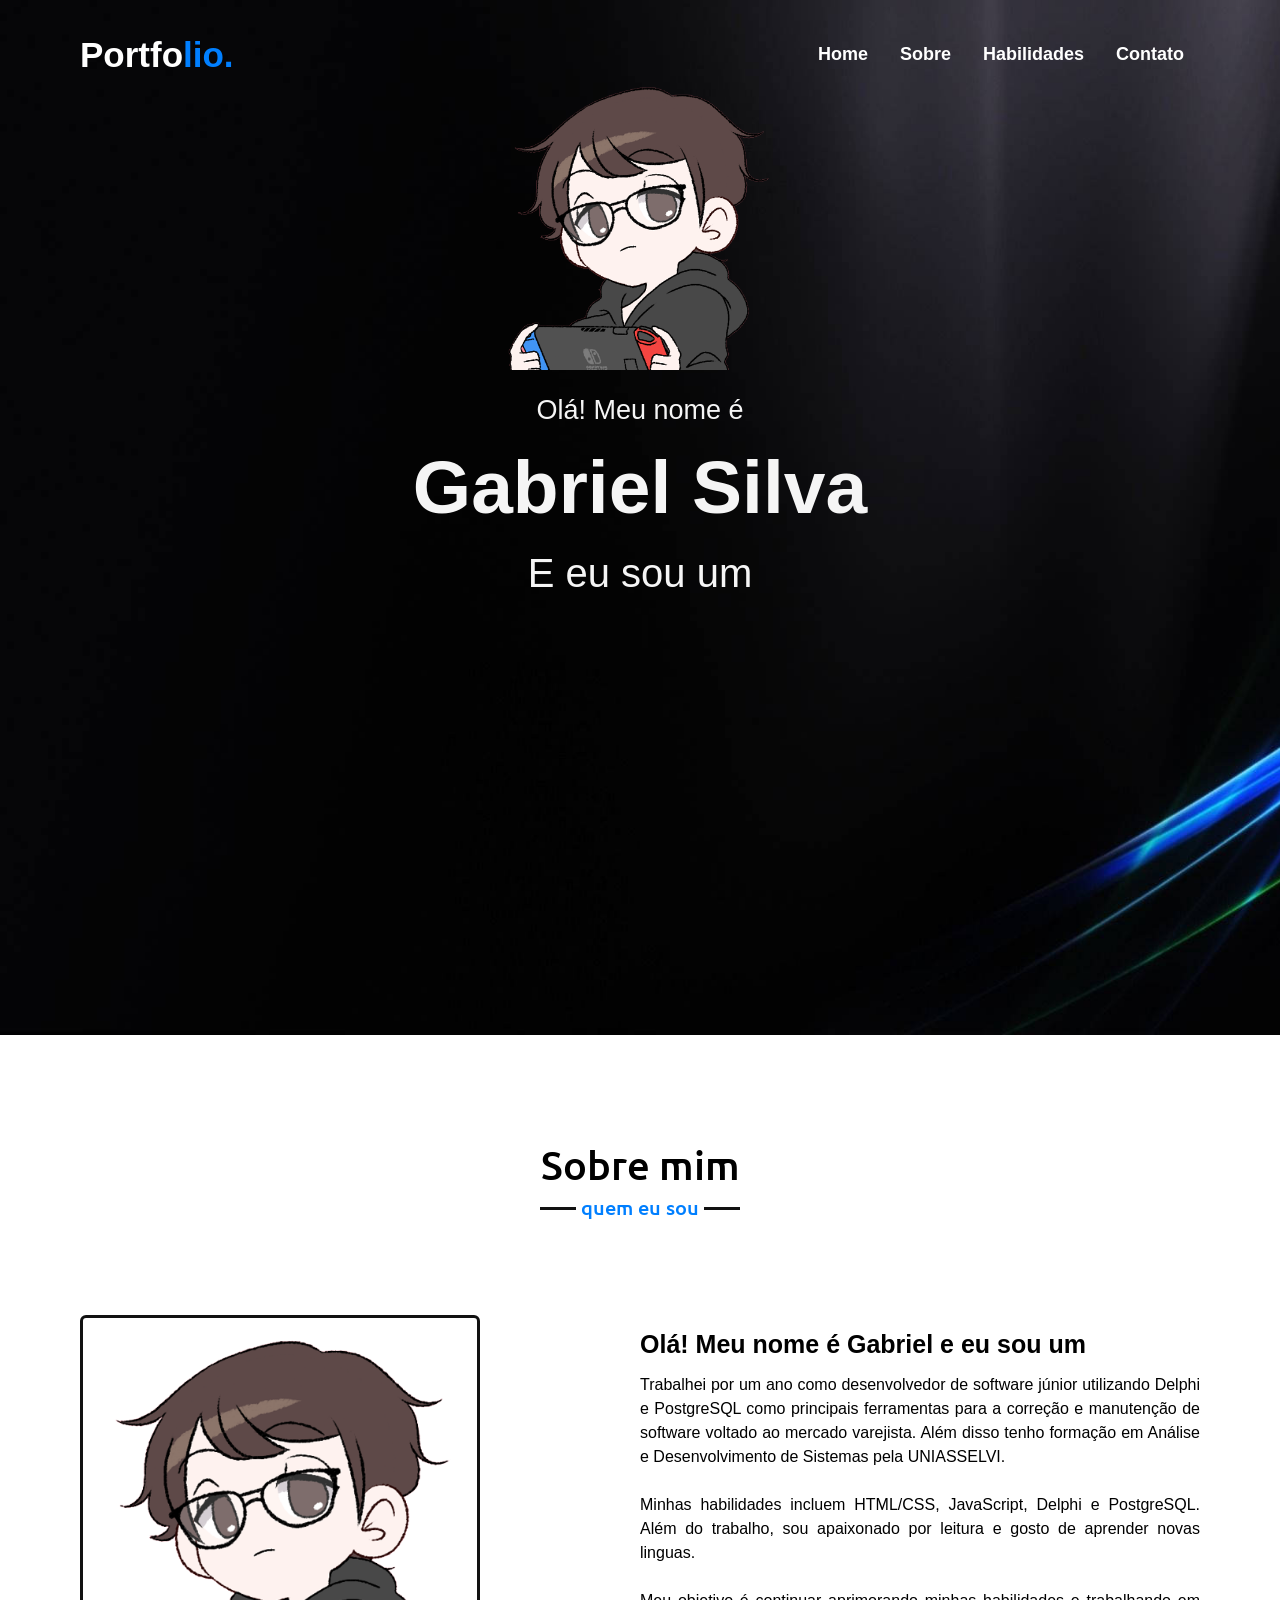
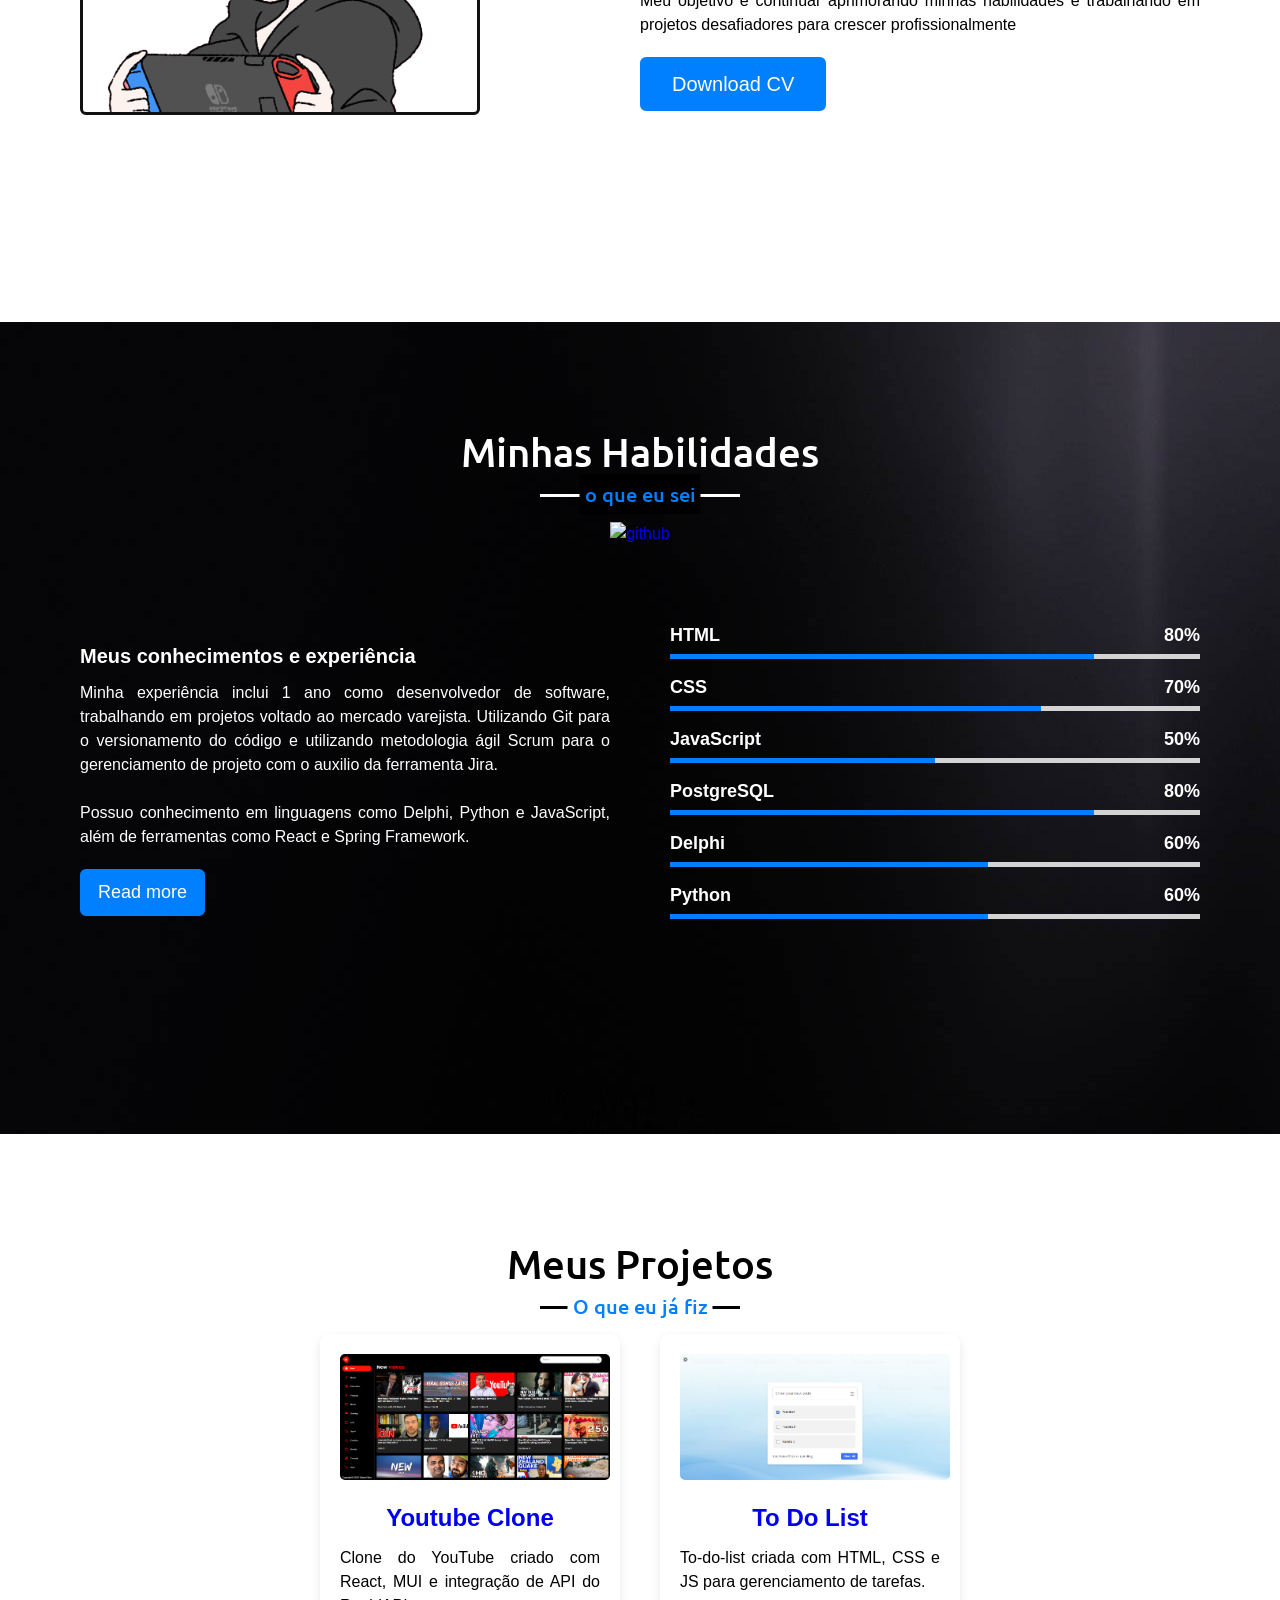
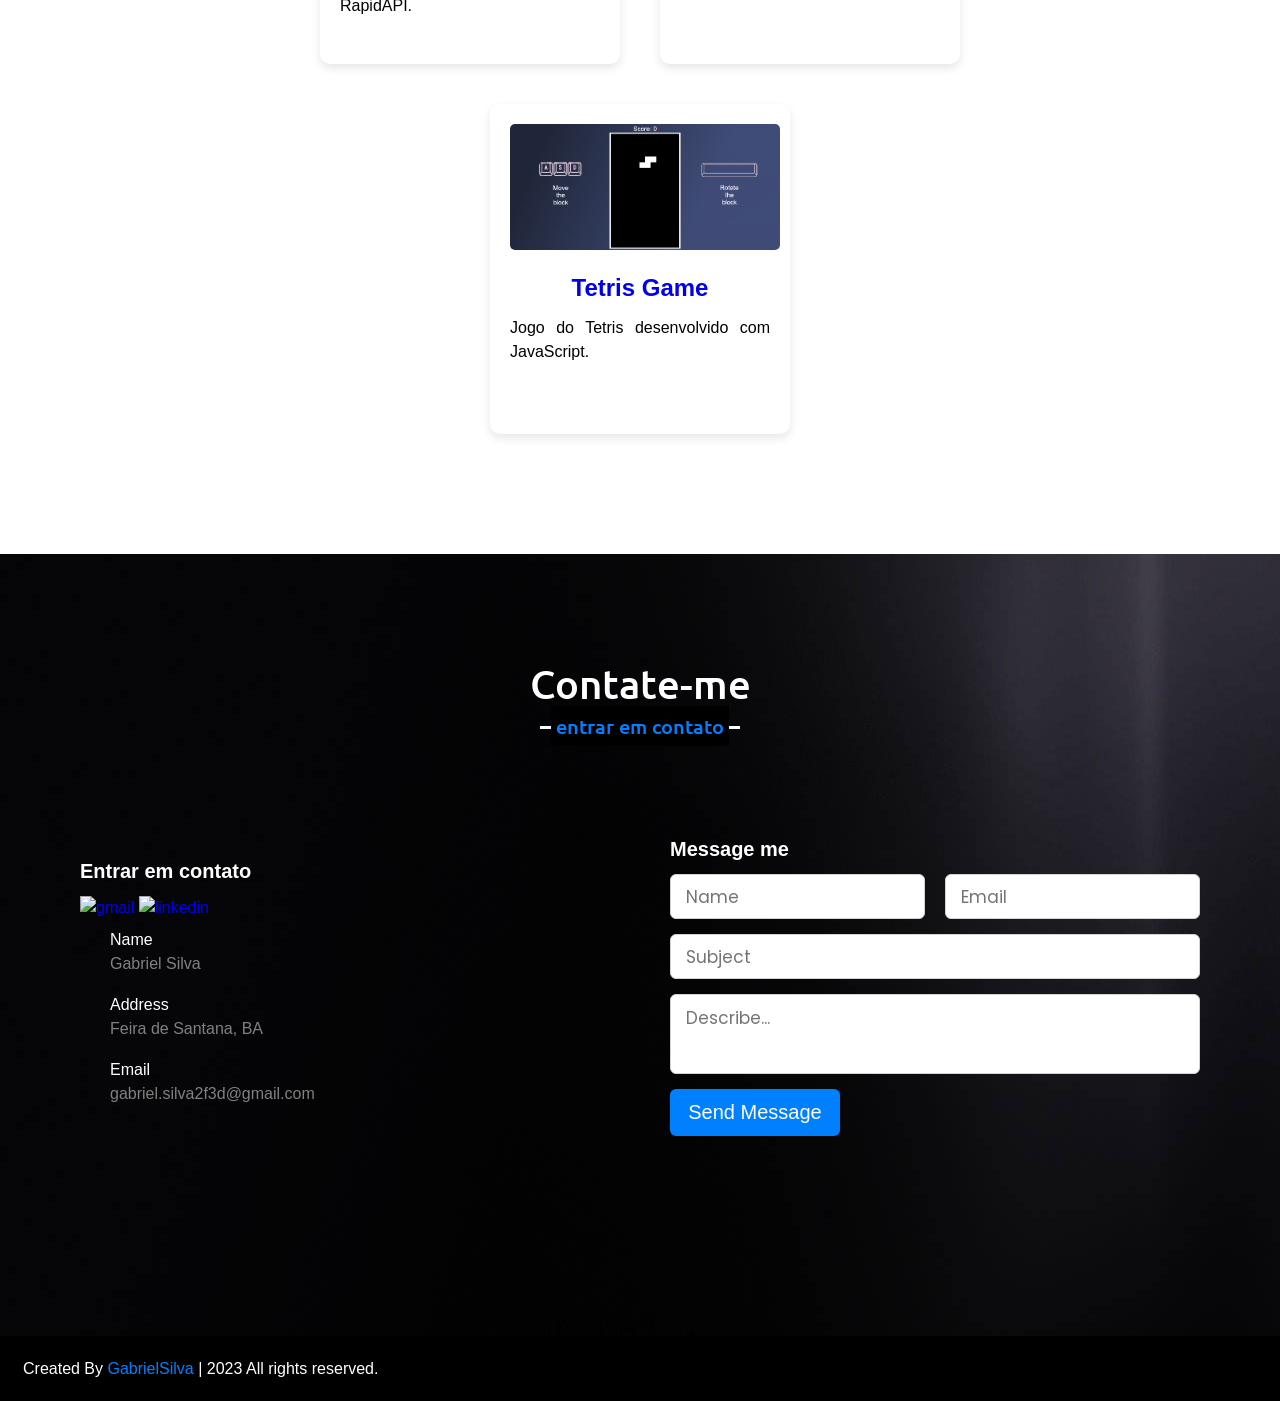
==== commit fb83c697: "Update withdrawing one project box for now" ====
--- a/index.html
+++ b/index.html
@@ -184,23 +184,6 @@
             </div>
             <div class="project-box">
               <div class="project">
-                <a href="https://github.com/GabrielSilva2y3d/Netflix-Clone" target="_blank">
-                  <img src="" alt="Netflix Clone" />
-                </a>
-                <div class="project-details">
-                  <h3>
-                    <a href="https://github.com/GabrielSilva2y3d/Netflix-Clone" target="_blank">
-                      Netflix Clone
-                    </a>
-                  </h3>
-                  <p>
-                    Uma cópia da interface do usuário do Netflix, desenvolvida com HTML, CSS e JavaScript.
-                  </p>
-                </div>
-              </div>
-            </div>
-            <div class="project-box">
-              <div class="project">
                 <a href="https://gabrielsilva2y3d.github.io/To-Do-List/" target="_blank">
                   <img src="img/to do list.png" alt="To do List" />
                 </a>
@@ -211,7 +194,7 @@
                     </a>
                   </h3>
                   <p>
-                    Aplicativo de reconhecimento facial que detecta rostos em imagens, desenvolvido com React, Node.js, Express e PostgreSQL.
+                    To-do-list criada com HTML, CSS e JS para gerenciamento de tarefas.
                   </p>
                 </div>
               </div>
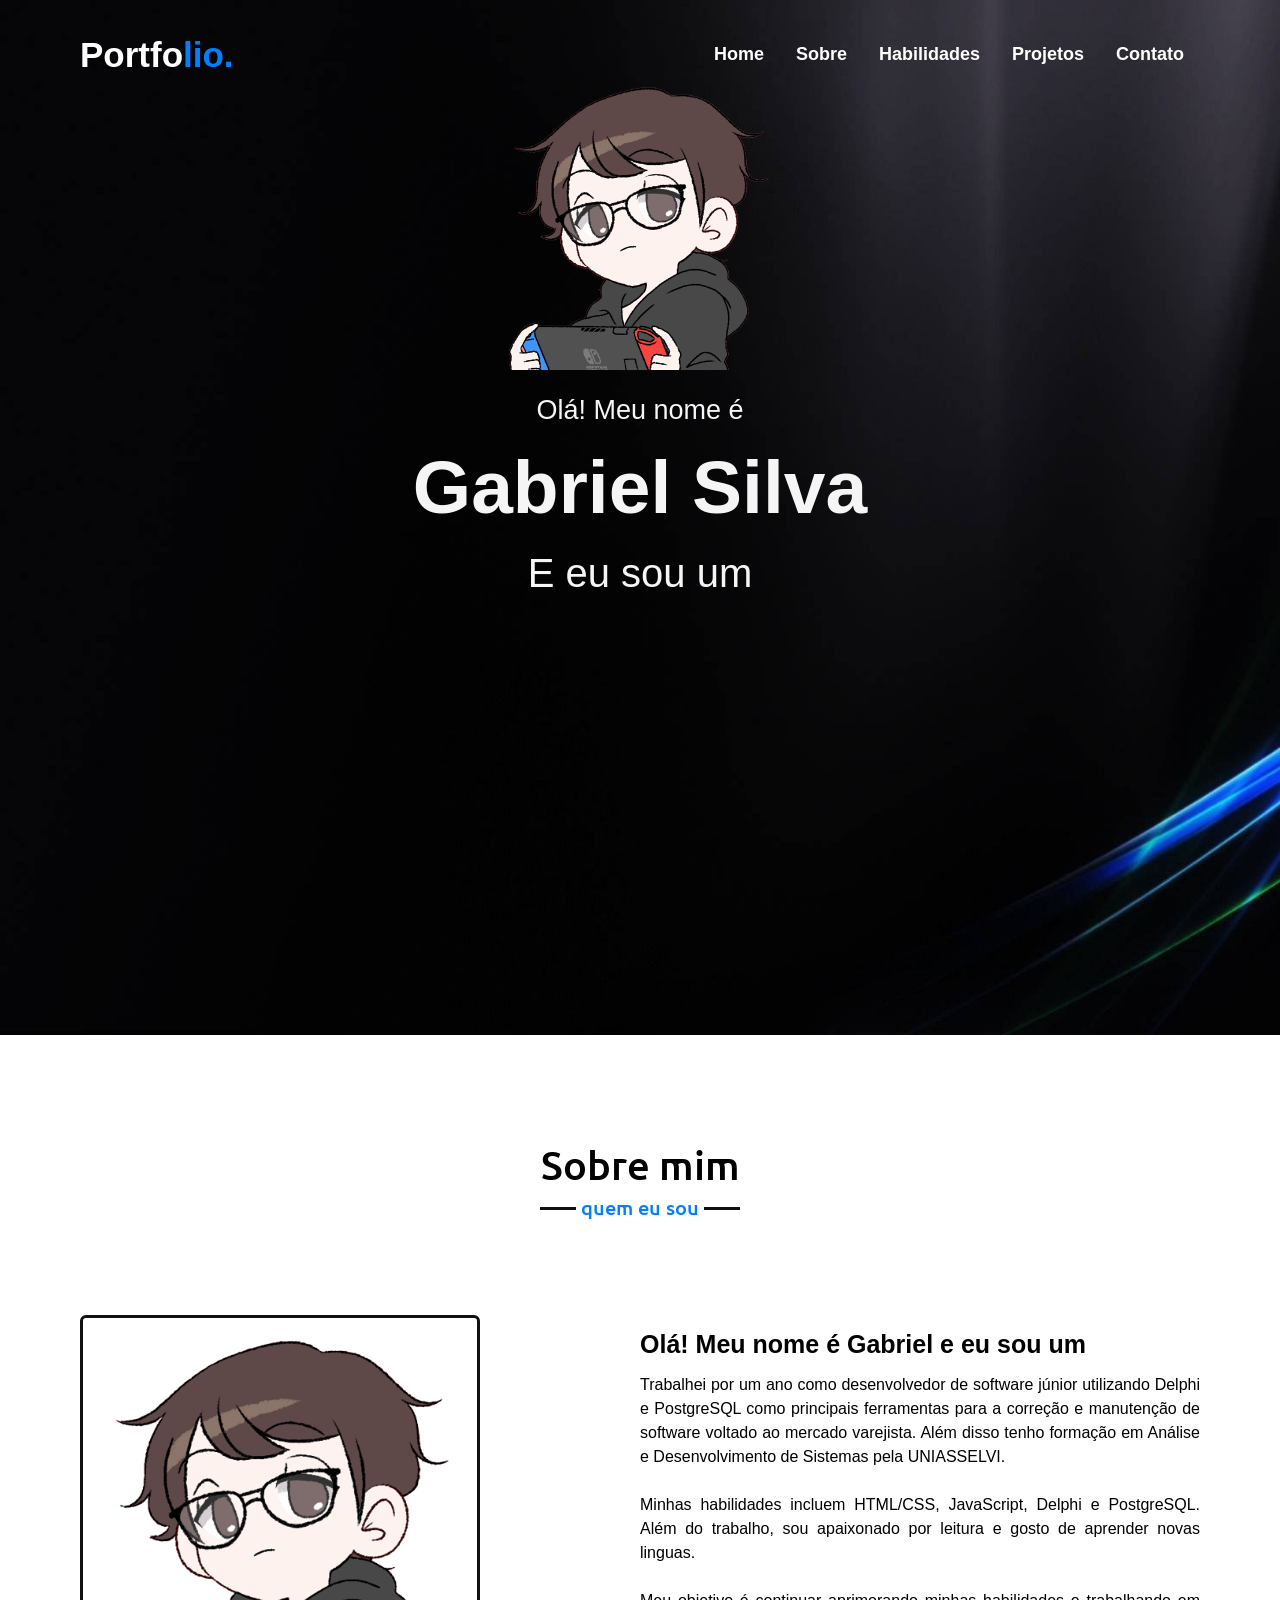
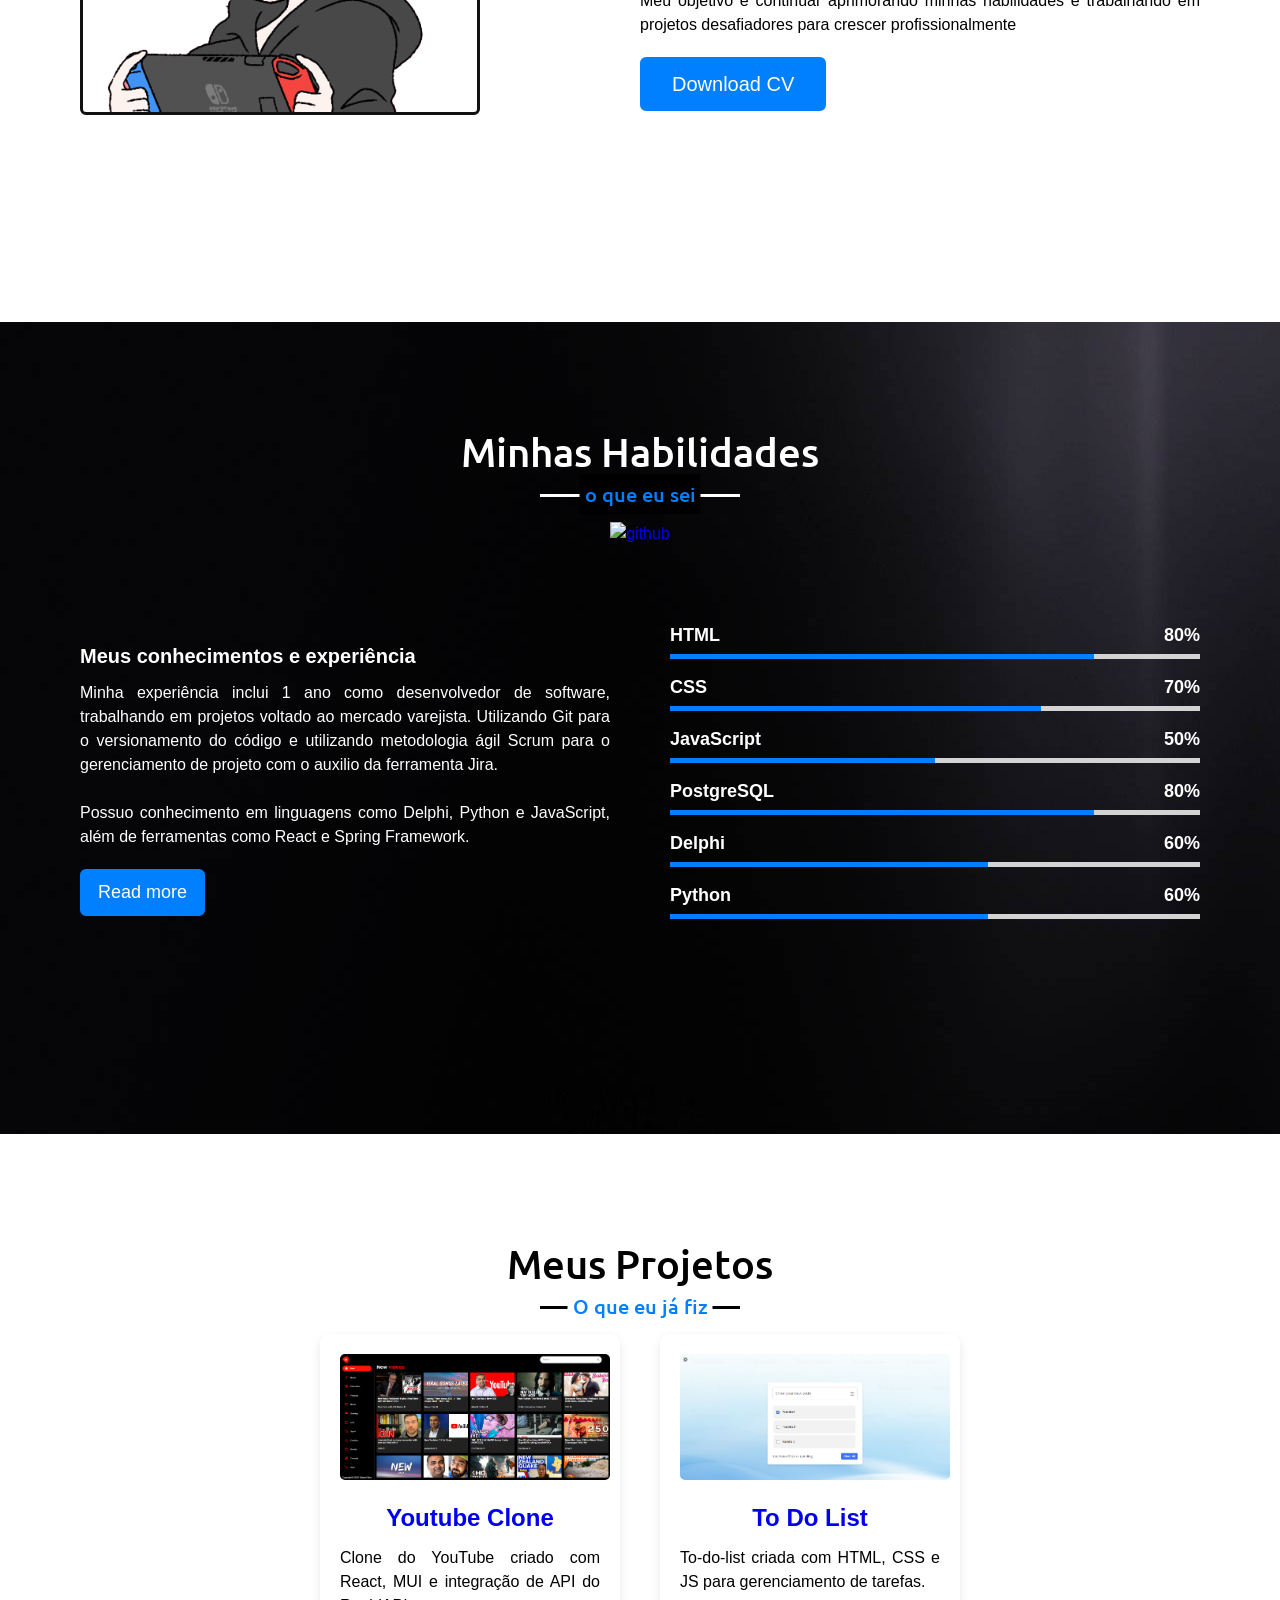
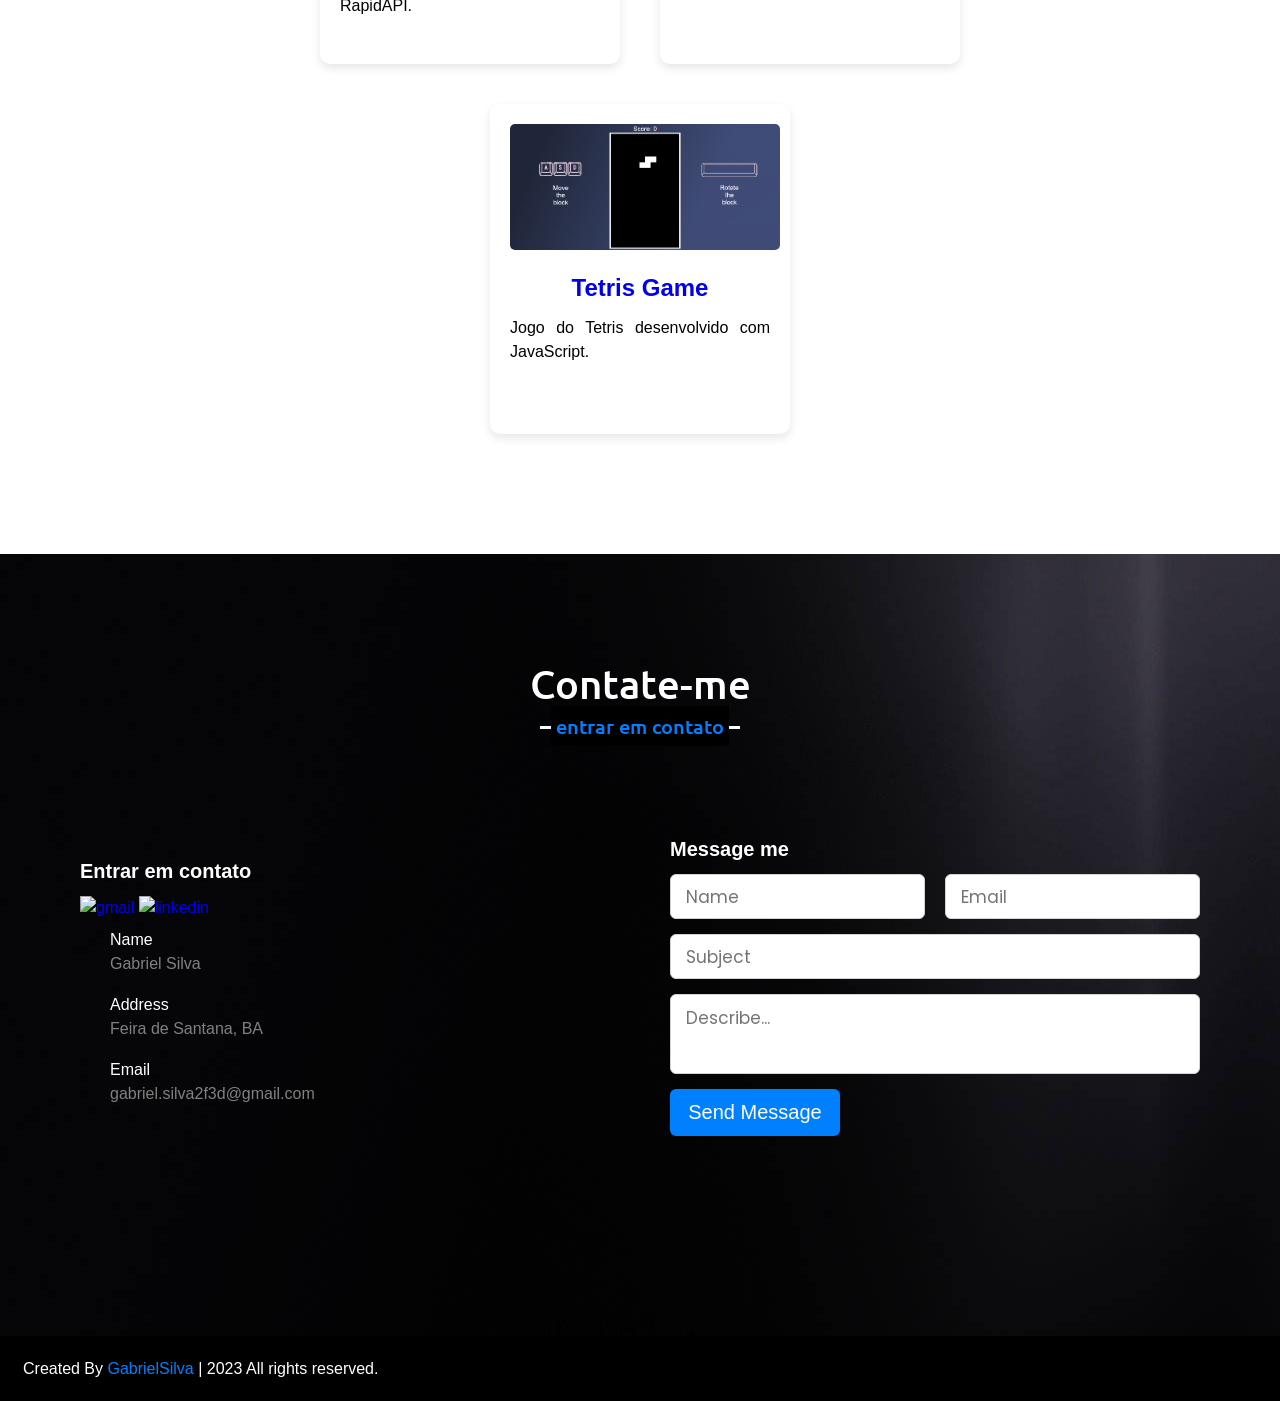
==== commit c40449fa: "Update index.html" ====
--- a/index.html
+++ b/index.html
@@ -21,6 +21,7 @@
                 <li><a href="#home" class="menu-btn">Home</a></li>
                 <li><a href="#about" class="menu-btn">Sobre</a></li>
                 <li><a href="#skills" class="menu-btn">Habilidades</a></li>
+                <li><a href="#projects" class="menu-btn">Projetos</a></li>
                 <li><a href="#contact" class="menu-btn">Contato</a></li>
             </ul>
             <div class="menu-btn">
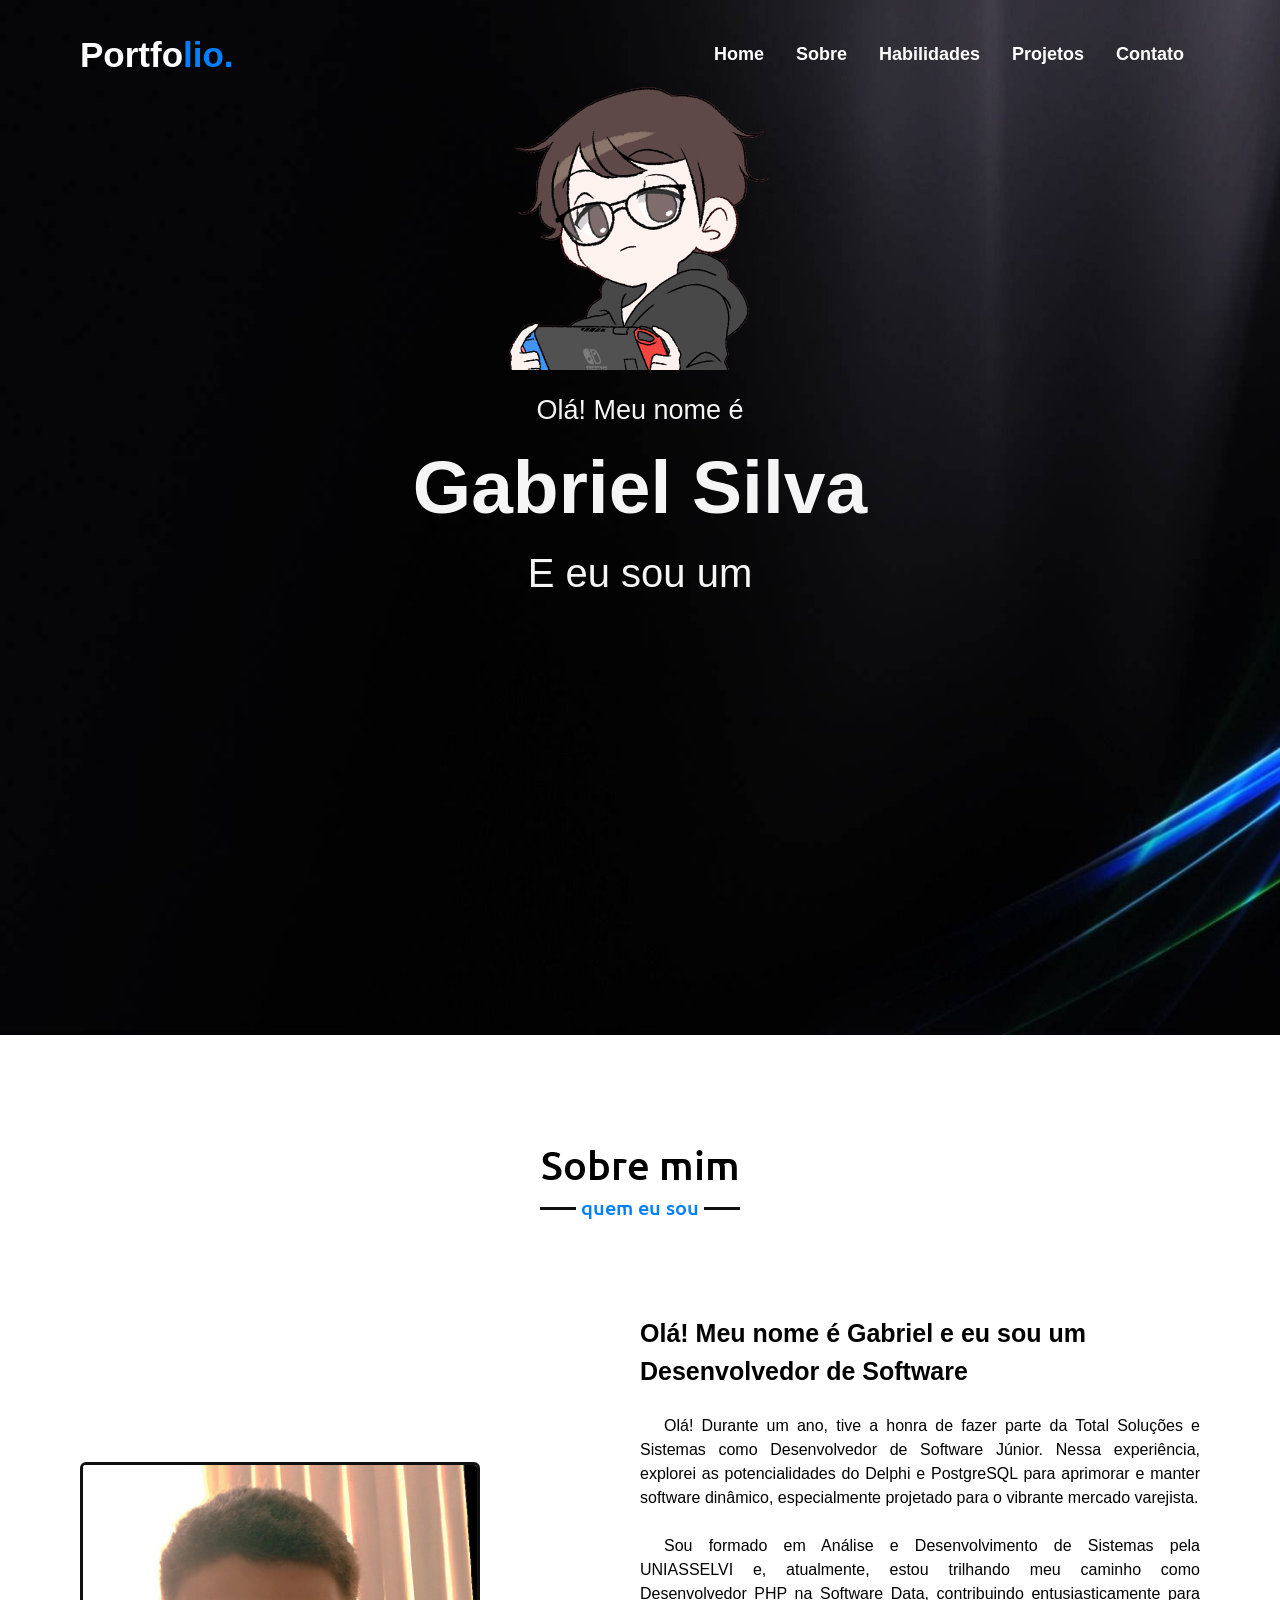
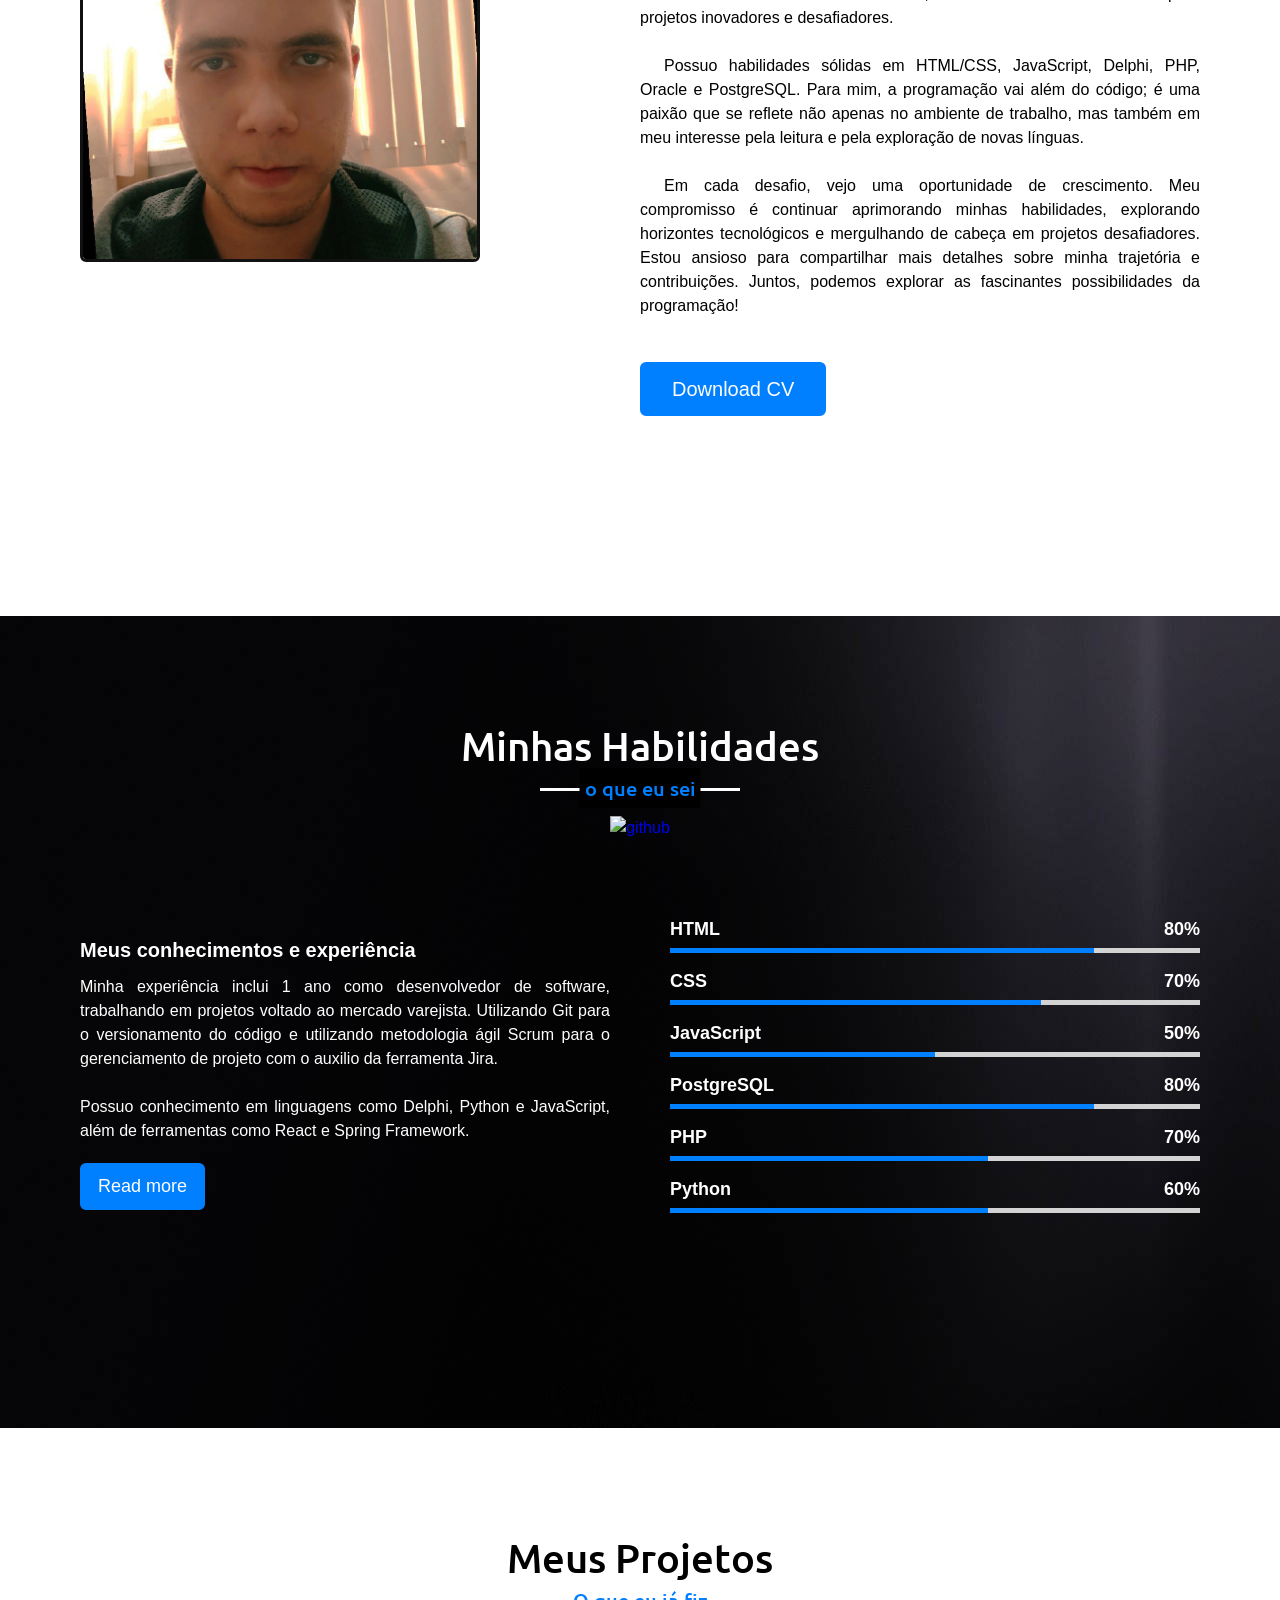
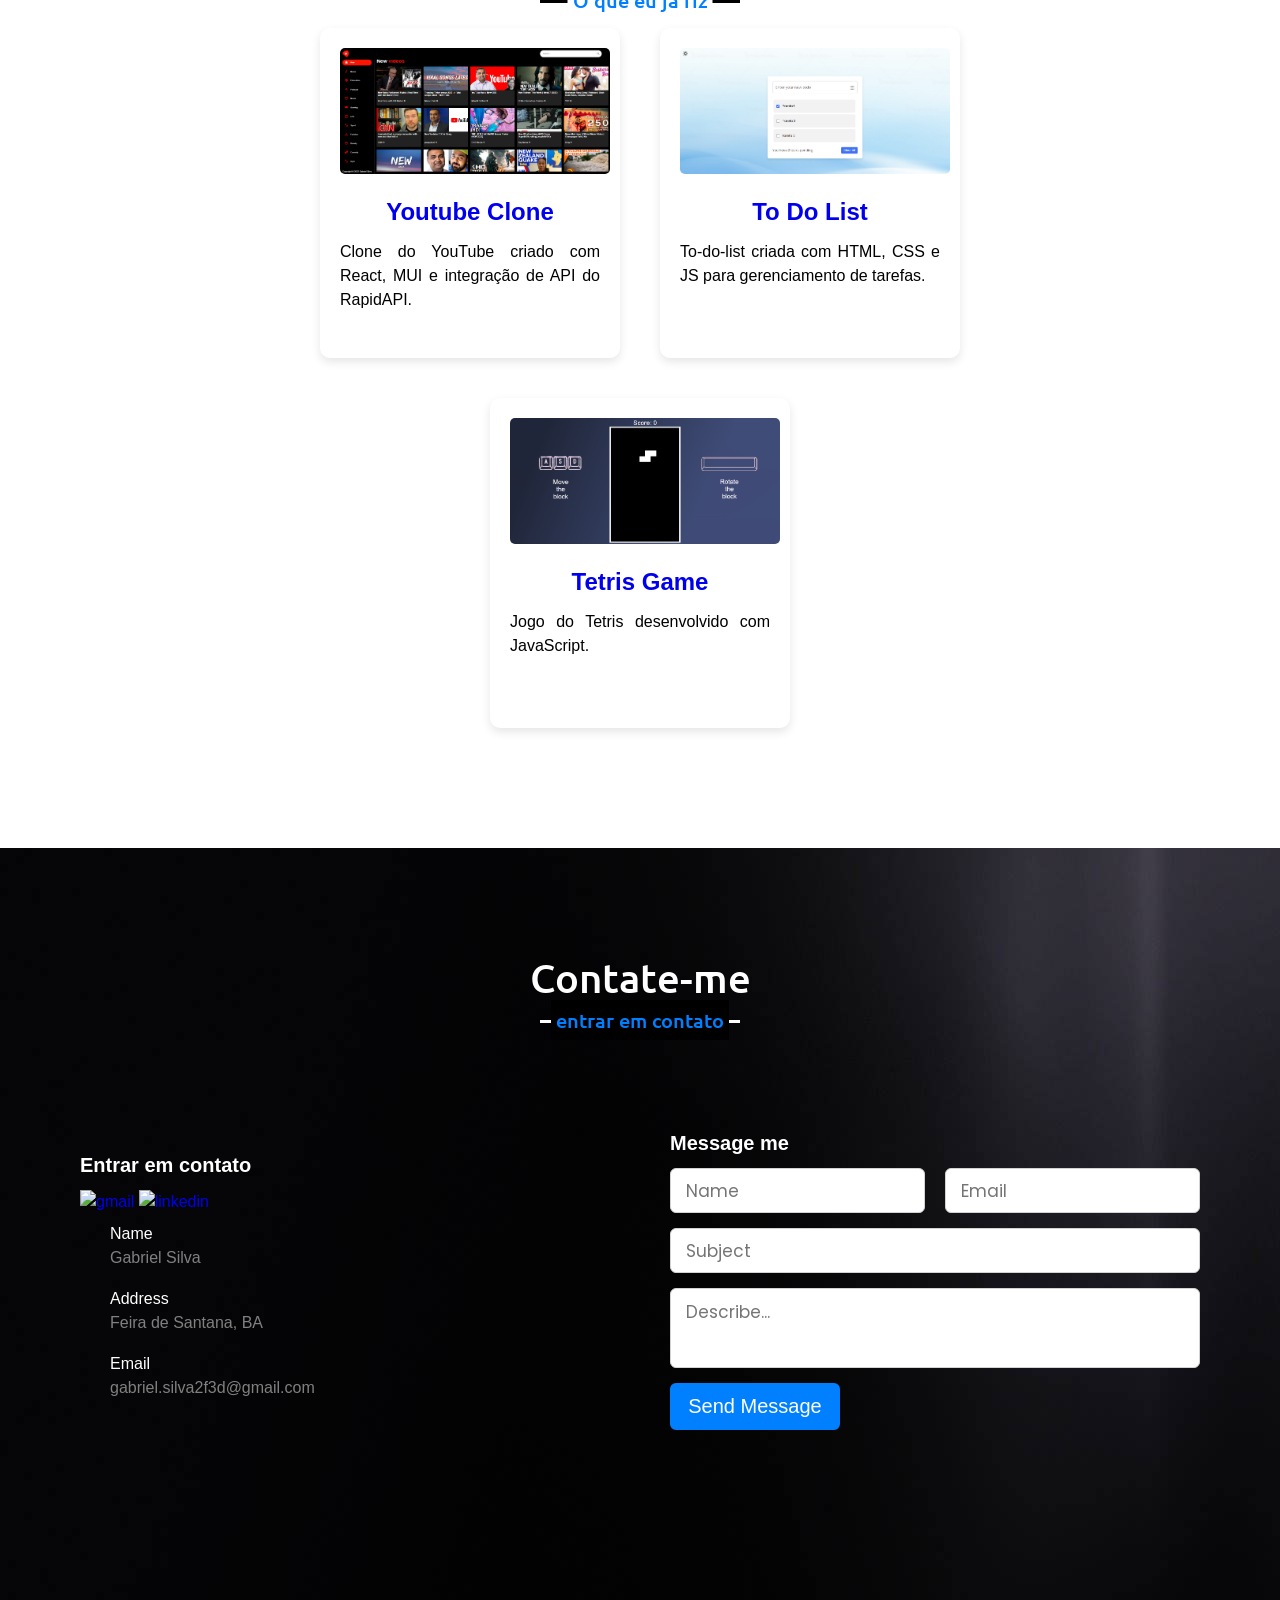
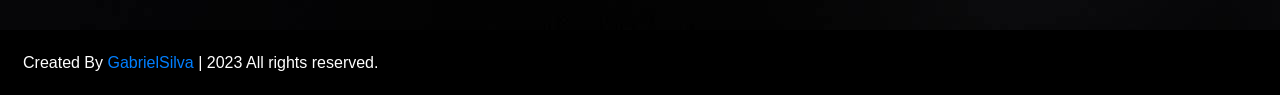
==== commit fc8e943a: "Atualizando o portfolio" ====
--- a/index.html
+++ b/index.html
@@ -5,6 +5,7 @@
     <meta http-equiv="X-UA-Compatible" content="IE=edge">
     <meta name="viewport" content="width=device-width, initial-scale=1.0">
     <title>Portfolio Website</title>
+    <link rel="icon" type="image/png" href="img/favicon.png">
     <link rel="stylesheet" href="style.css">
     <script src="https://cdnjs.cloudflare.com/ajax/libs/typed.js/2.0.12/typed.min.js"></script>
     <script src="https://kit.fontawesome.com/cf756ca57c.js"></script>
@@ -49,25 +50,22 @@
             <h2 class="title">Sobre mim</h2>
             <div class="about-content">
                 <div class="column left">
-                <img src="img/avatar.png" alt="avatar"> 
+                <img src="img/foto.jpg" alt="avatar"> 
                 </div>
                 <div class="column right">
-                    <div class="text">Olá! Meu nome é Gabriel e eu sou um <span class="typing-2"></span></div>
-                    <p>
-                        Trabalhei por um ano como desenvolvedor de software júnior 
-                        utilizando Delphi e PostgreSQL como principais ferramentas 
-                        para a correção e manutenção de software voltado ao mercado 
-                        varejista. Além disso tenho formação em Análise e 
-                        Desenvolvimento de Sistemas pela UNIASSELVI.
-                        <br>
-                        <br>
-                        Minhas habilidades incluem HTML/CSS, JavaScript, Delphi e PostgreSQL. 
-                        Além do trabalho, sou apaixonado por leitura e gosto de aprender 
-                        novas linguas.
-                        <br>
-                        <br>
-                        Meu objetivo é continuar aprimorando minhas habilidades e 
-                        trabalhando em projetos desafiadores para crescer profissionalmente
+                    <div class="text">Olá! Meu nome é Gabriel e eu sou um Desenvolvedor de Software <div style="display: inline-block;"><span class="typing-2"></span></div></div>
+                    <br>
+                    <p>
+                        Olá! Durante um ano, tive a honra de fazer parte da Total Soluções e Sistemas como Desenvolvedor de Software Júnior. Nessa experiência, explorei as potencialidades do Delphi e PostgreSQL para aprimorar e manter software dinâmico, especialmente projetado para o vibrante mercado varejista.
+                    </p>
+                    <p>
+                        Sou formado em Análise e Desenvolvimento de Sistemas pela UNIASSELVI e, atualmente, estou trilhando meu caminho como Desenvolvedor PHP na Software Data, contribuindo entusiasticamente para projetos inovadores e desafiadores.
+                    </p>
+                    <p>
+                        Possuo habilidades sólidas em HTML/CSS, JavaScript, Delphi, PHP, Oracle e PostgreSQL. Para mim, a programação vai além do código; é uma paixão que se reflete não apenas no ambiente de trabalho, mas também em meu interesse pela leitura e pela exploração de novas línguas.
+                    </p>
+                    <p>
+                        Em cada desafio, vejo uma oportunidade de crescimento. Meu compromisso é continuar aprimorando minhas habilidades, explorando horizontes tecnológicos e mergulhando de cabeça em projetos desafiadores. Estou ansioso para compartilhar mais detalhes sobre minha trajetória e contribuições. Juntos, podemos explorar as fascinantes possibilidades da programação!
                     </p>
                     <a href="files/Gabriel da Silva Santana Curriculo.pdf" target="_blank">Download CV</a>
                 </div>
@@ -144,8 +142,8 @@
                     </div>
                     <div class="bars">
                         <div class="info">
-                            <span>Delphi</span>
-                            <span>60%</span>
+                            <span>PHP</span>
+                            <span>70%</span>
                         </div>
                         <div class="line delphi"></div>
                     </div>
--- a/style.css
+++ b/style.css
@@ -4,7 +4,7 @@
     padding: 0;
     box-sizing: border-box;
     text-decoration: none;
-    font-family: sans-serif;
+    font-family: 'Arial', sans-serif;
 }
 body::-webkit-scrollbar {
     width: 0.25em;
@@ -21,7 +21,7 @@
     scroll-behavior: smooth;
 }
 
-/* Navbar styling*/
+/* Navbar*/
 .navbar {
    position: fixed;
    width: 100%;
@@ -69,7 +69,7 @@
    color: #007FFF;
 }
 
-/* Menu btn styling */
+/* Menu */
 .menu-btn {
     color: white;
     font-size: 21px;
@@ -100,7 +100,7 @@
     pointer-events: auto;
 }
 
-/* general styling */
+/* Sections */
 section {
     padding: 100px 0;
     line-height: 1.5;
@@ -149,7 +149,7 @@
     justify-content: space-between;
 }
 
-/* Home styling */
+/* Home */
 .home {
     background: url("img/background.jpg"); 
     background-size: cover;
@@ -197,7 +197,7 @@
     color: #007FFF;
 }
 
-/* About styling */
+/* About */
 .about .title::after{
     content: "quem eu sou";
 }
@@ -220,13 +220,14 @@
 .about .about-content .right .text {
     font-size: 25px;
     font-weight: 600;
-    margin-bottom: 10px;
 }
 .about .about-content .right .text span {
     color: #007FFF;
 }
 .about .about-content .right p {
     text-align: justify;
+    text-indent: 1.5em;
+    margin-bottom: 1.5em;
 }
 .about .about-content .right a {
     display: inline-block;
@@ -245,7 +246,7 @@
     background: none;
 }
 
-/* Skills Styling */
+/* Skills */
 .skills{
     background: url("img/background.jpg"); 
     color: white;
@@ -390,7 +391,7 @@
 }
    
 
-/* Contact Styling */
+/* Contact*/
 .contact{
     background: url("img/background.jpg"); 
     color: white;
@@ -490,7 +491,7 @@
     color: #007FFF;
 }
 
-/* footer styling */
+/* footer */
 footer{
     background: black;
     padding: 20px 23px;
@@ -504,7 +505,6 @@
     text-decoration: underline;
 }
 
-/* Responsive media query */
 @media (max-width: 1300px) {
     .home {
         margin-left: 0px;
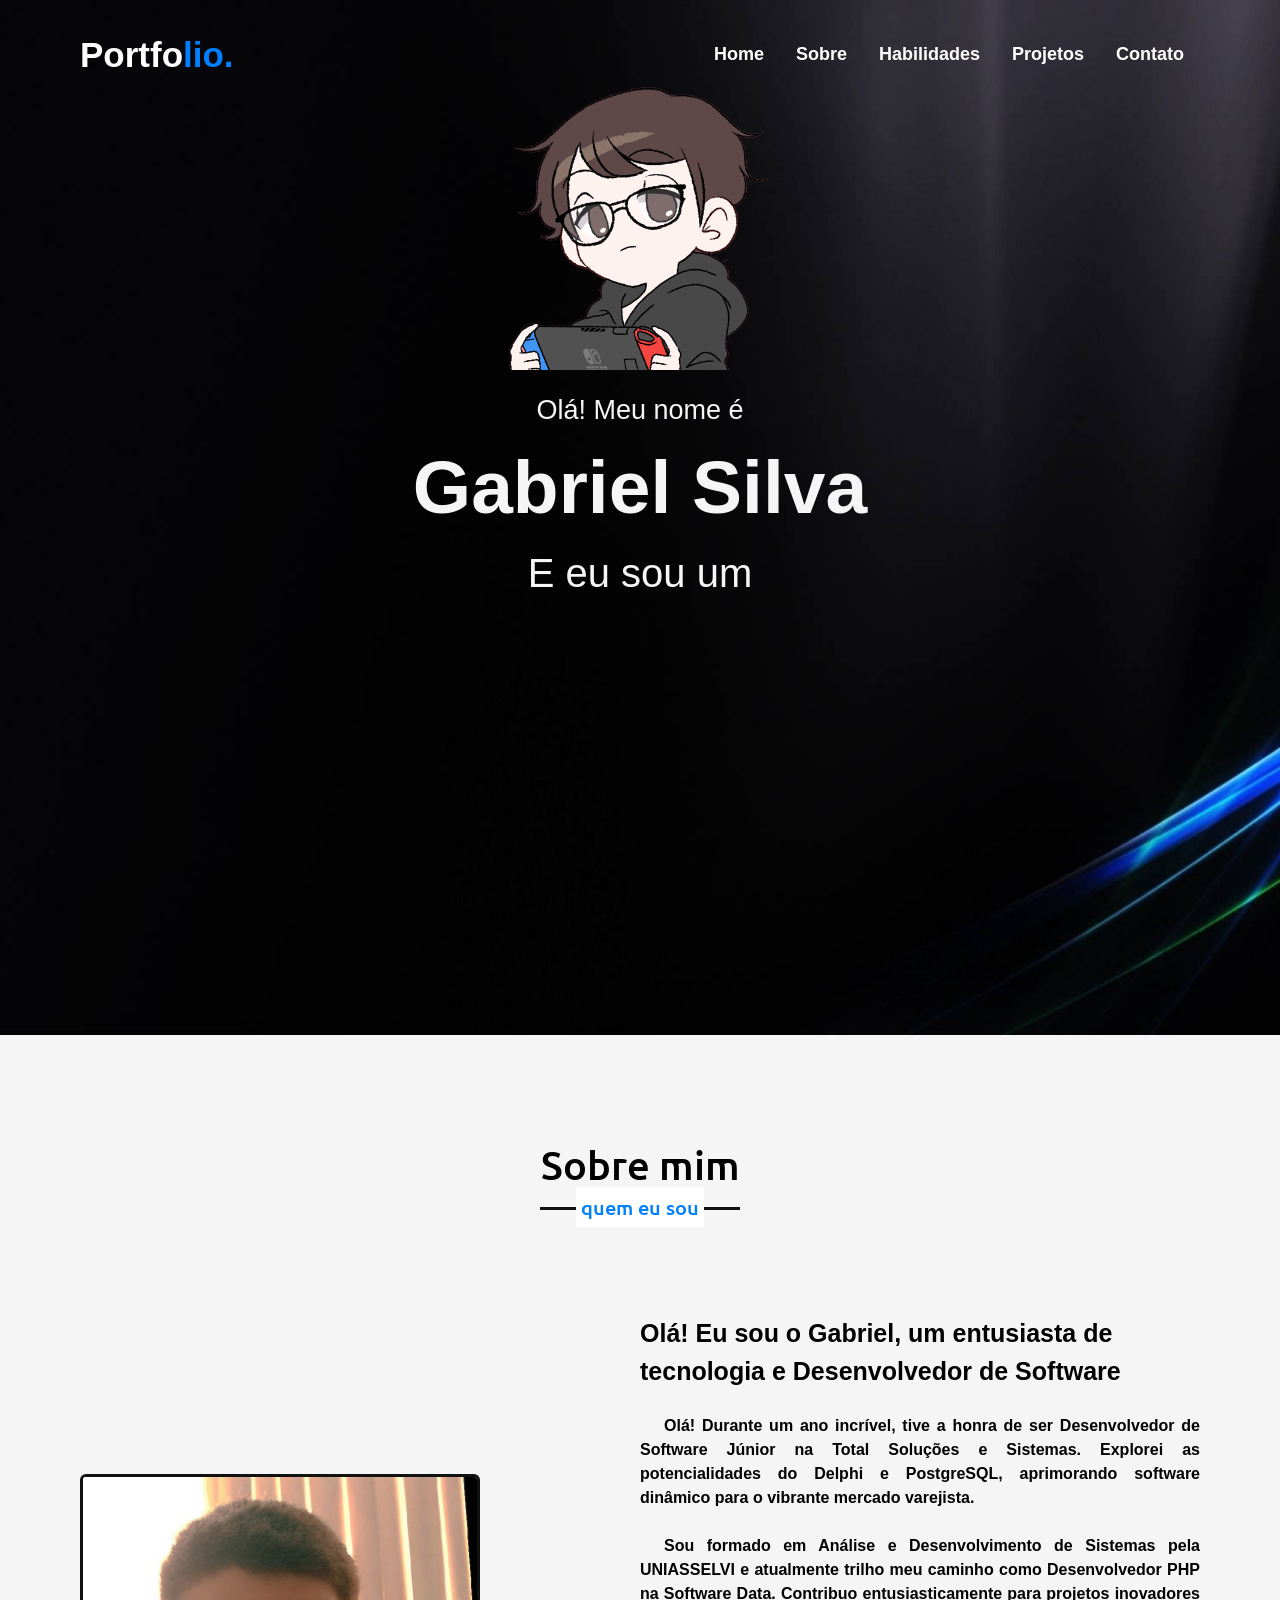
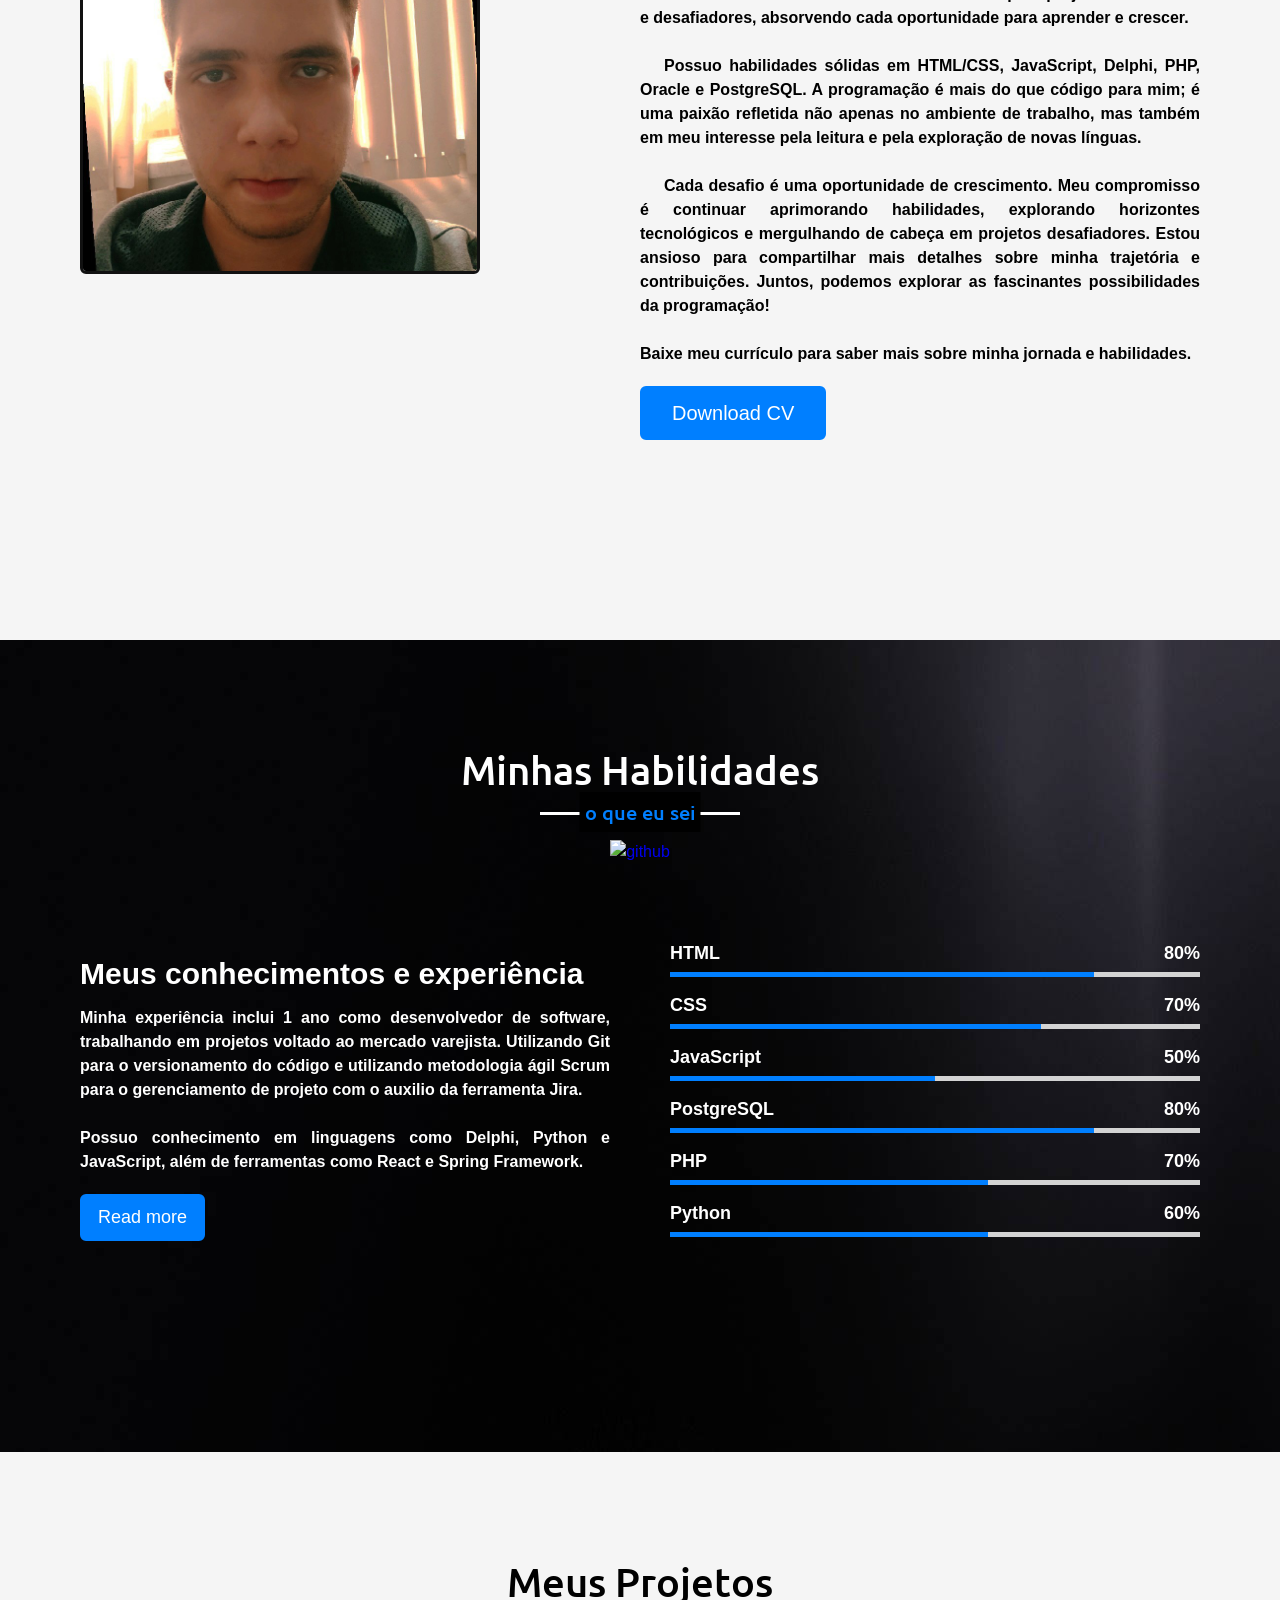
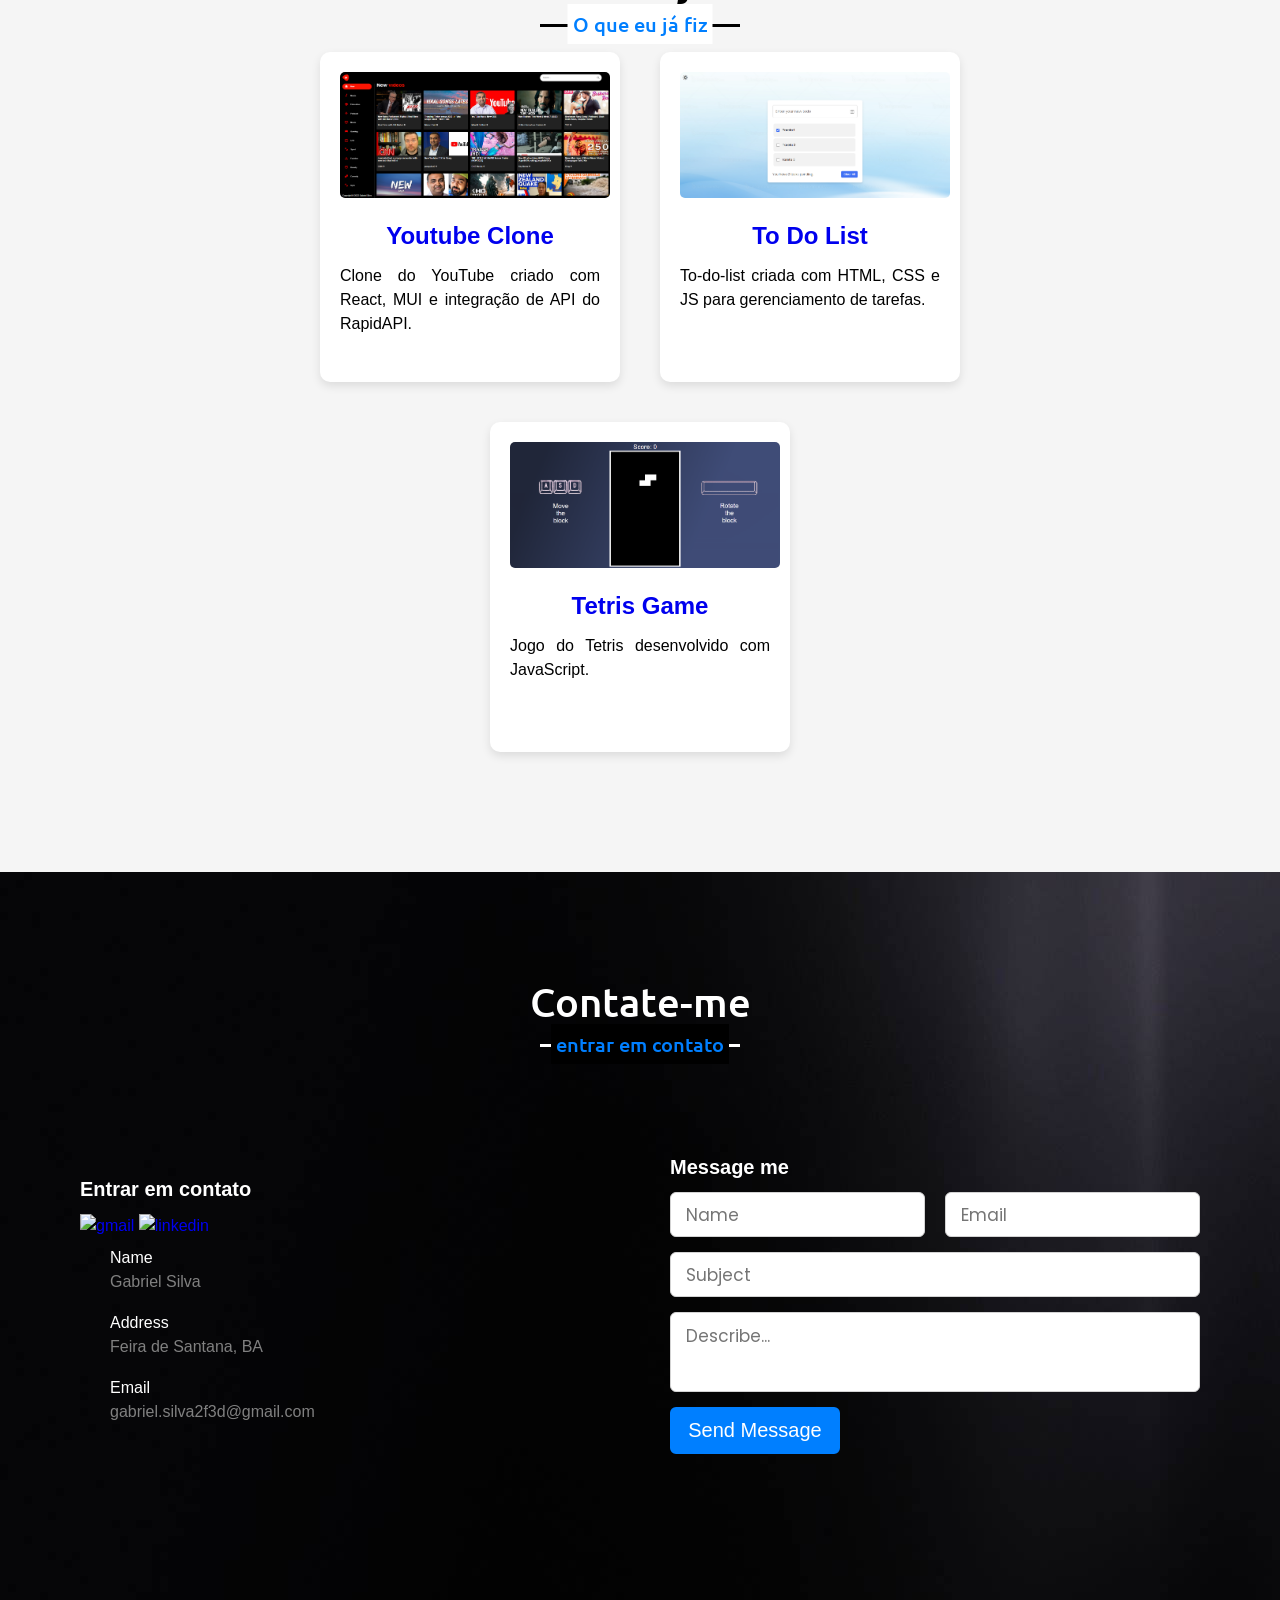
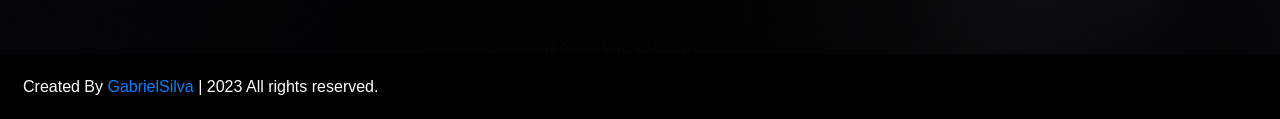
==== commit e1ab62c3: "Atualizando Portifolio" ====
--- a/index.html
+++ b/index.html
@@ -53,20 +53,29 @@
                 <img src="img/foto.jpg" alt="avatar"> 
                 </div>
                 <div class="column right">
-                    <div class="text">Olá! Meu nome é Gabriel e eu sou um Desenvolvedor de Software <div style="display: inline-block;"><span class="typing-2"></span></div></div>
+                    <div class="text">
+                        Olá! Eu sou o Gabriel, um entusiasta de tecnologia e Desenvolvedor de Software
+                        <div>
+                            <span class="typing-2"></span>
+                        </div>
+                    </div>
                     <br>
                     <p>
-                        Olá! Durante um ano, tive a honra de fazer parte da Total Soluções e Sistemas como Desenvolvedor de Software Júnior. Nessa experiência, explorei as potencialidades do Delphi e PostgreSQL para aprimorar e manter software dinâmico, especialmente projetado para o vibrante mercado varejista.
-                    </p>
-                    <p>
-                        Sou formado em Análise e Desenvolvimento de Sistemas pela UNIASSELVI e, atualmente, estou trilhando meu caminho como Desenvolvedor PHP na Software Data, contribuindo entusiasticamente para projetos inovadores e desafiadores.
-                    </p>
-                    <p>
-                        Possuo habilidades sólidas em HTML/CSS, JavaScript, Delphi, PHP, Oracle e PostgreSQL. Para mim, a programação vai além do código; é uma paixão que se reflete não apenas no ambiente de trabalho, mas também em meu interesse pela leitura e pela exploração de novas línguas.
-                    </p>
-                    <p>
-                        Em cada desafio, vejo uma oportunidade de crescimento. Meu compromisso é continuar aprimorando minhas habilidades, explorando horizontes tecnológicos e mergulhando de cabeça em projetos desafiadores. Estou ansioso para compartilhar mais detalhes sobre minha trajetória e contribuições. Juntos, podemos explorar as fascinantes possibilidades da programação!
-                    </p>
+                        Olá! Durante um ano incrível, tive a honra de ser Desenvolvedor de Software Júnior na Total Soluções e Sistemas. Explorei as potencialidades do Delphi e PostgreSQL, aprimorando software dinâmico para o vibrante mercado varejista.
+                    </p>
+                    <p>
+                        Sou formado em Análise e Desenvolvimento de Sistemas pela UNIASSELVI e atualmente trilho meu caminho como Desenvolvedor PHP na Software Data. Contribuo entusiasticamente para projetos inovadores e desafiadores, absorvendo cada oportunidade para aprender e crescer.
+                    </p>
+                    <p>
+                        Possuo habilidades sólidas em HTML/CSS, JavaScript, Delphi, PHP, Oracle e PostgreSQL. A programação é mais do que código para mim; é uma paixão refletida não apenas no ambiente de trabalho, mas também em meu interesse pela leitura e pela exploração de novas línguas.
+                    </p>
+                    <p>
+                        Cada desafio é uma oportunidade de crescimento. Meu compromisso é continuar aprimorando habilidades, explorando horizontes tecnológicos e mergulhando de cabeça em projetos desafiadores. Estou ansioso para compartilhar mais detalhes sobre minha trajetória e contribuições. Juntos, podemos explorar as fascinantes possibilidades da programação!
+                    </p>
+                    <span style="font-weight: bold;"> 
+                        Baixe meu currículo para saber mais sobre minha jornada e habilidades.
+                    </span>
+                    
                     <a href="files/Gabriel da Silva Santana Curriculo.pdf" target="_blank">Download CV</a>
                 </div>
             </div>
--- a/style.css
+++ b/style.css
@@ -198,6 +198,9 @@
 }
 
 /* About */
+.about {
+    background-color: #f5f5f5;
+}
 .about .title::after{
     content: "quem eu sou";
 }
@@ -228,6 +231,7 @@
     text-align: justify;
     text-indent: 1.5em;
     margin-bottom: 1.5em;
+    font-weight: bold;
 }
 .about .about-content .right a {
     display: inline-block;
@@ -273,12 +277,13 @@
     display: none;
 }
 .skills .skills-content .left .text {
-    font-size: 20px;
+    font-size: 30px;
     font-weight: 600;
     margin-bottom: 10px;
 }
 .skills .skills-content .left p {
     text-align: justify;
+    font-weight: bold;
 }
 .skills .skills-content .left a {
     display: inline-block;
@@ -343,7 +348,9 @@
     width: 60%;
 }
 
-
+.projects {
+    background-color: #f5f5f5;
+}
 .projects .title::before{
     background: #000;
 }
